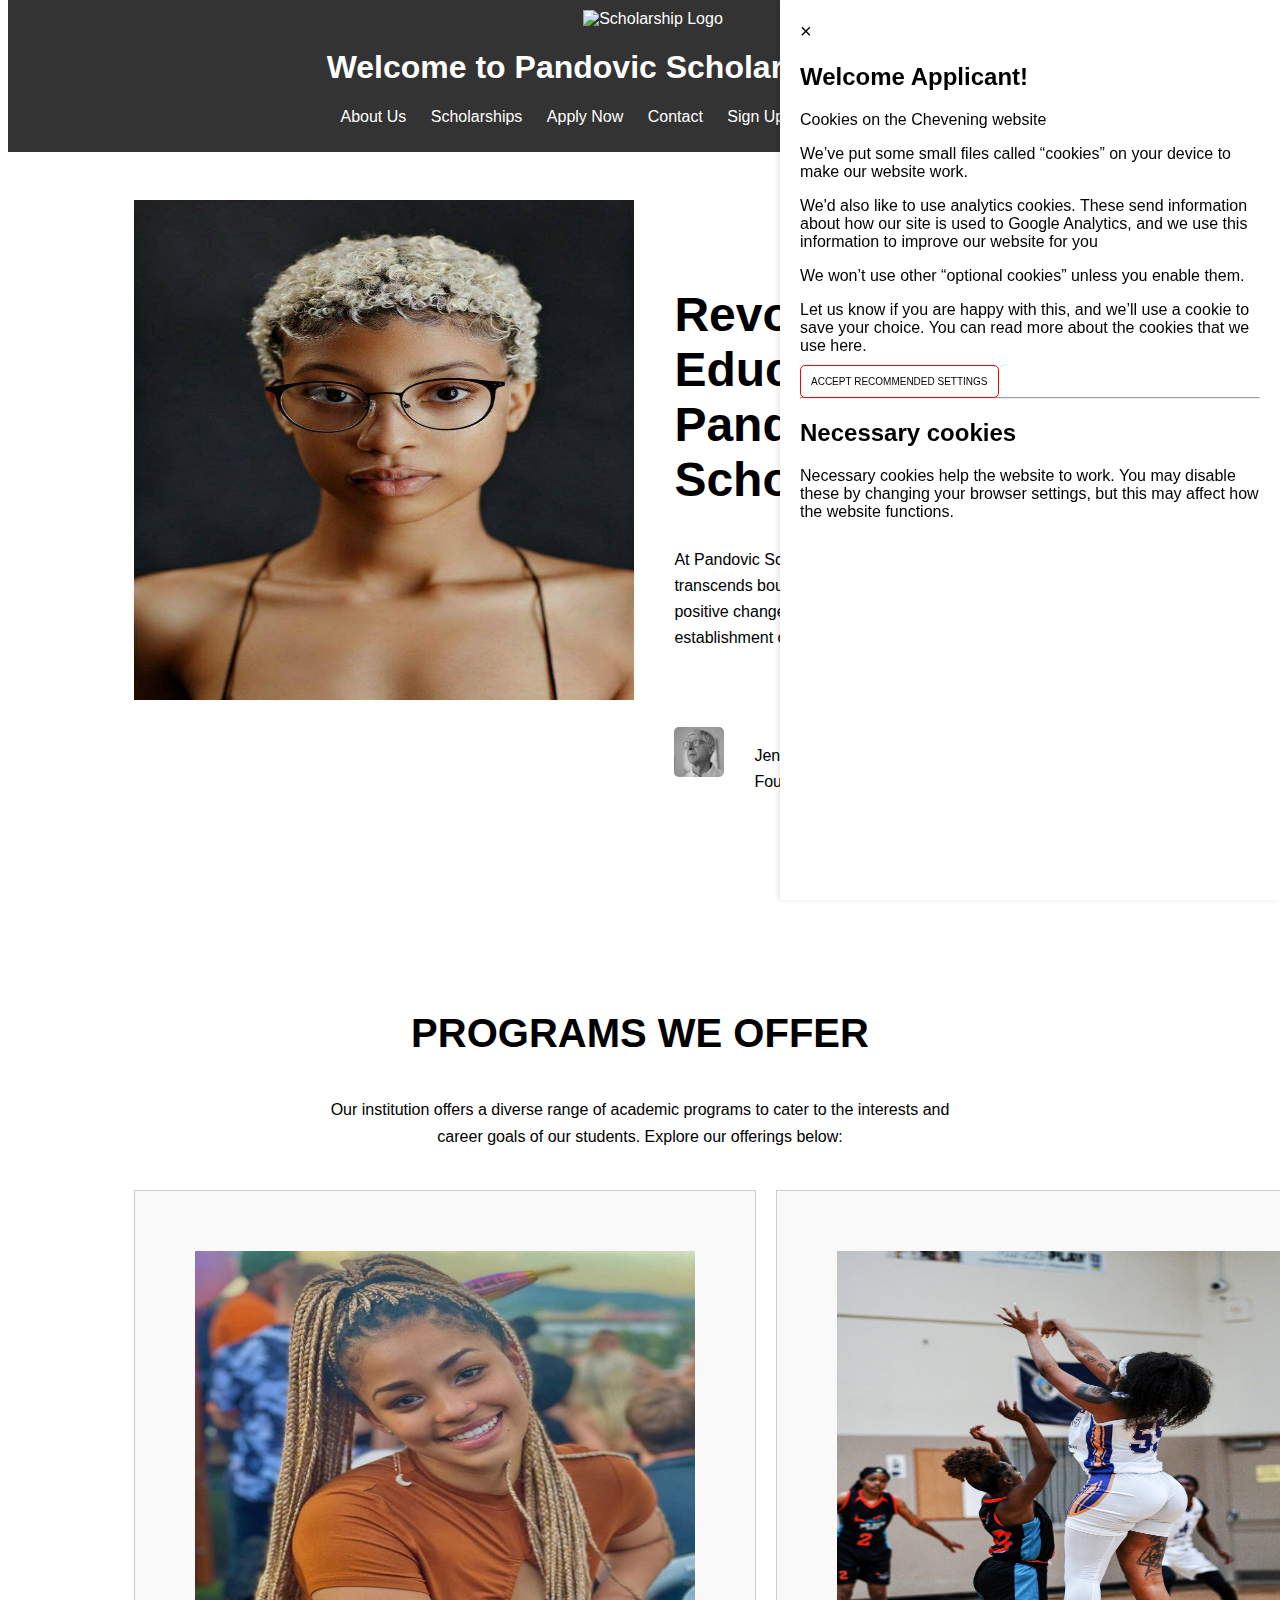
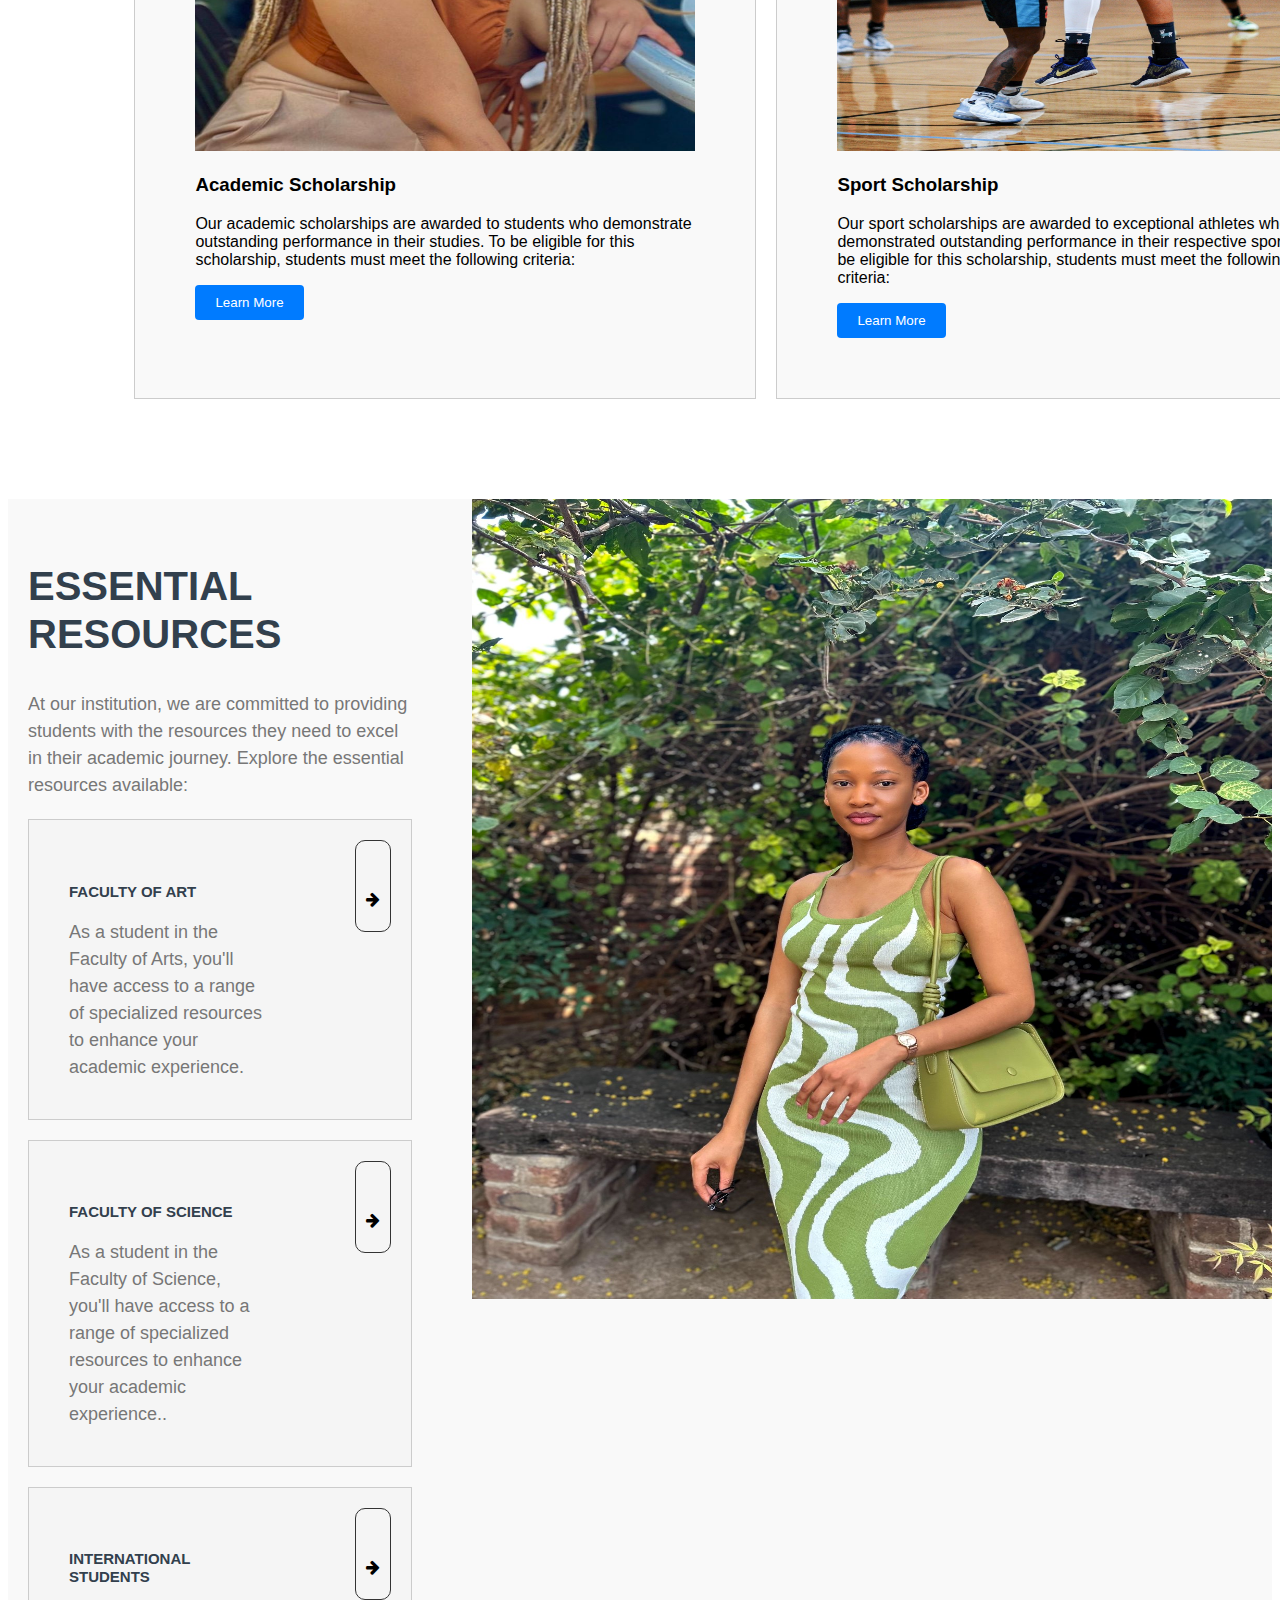
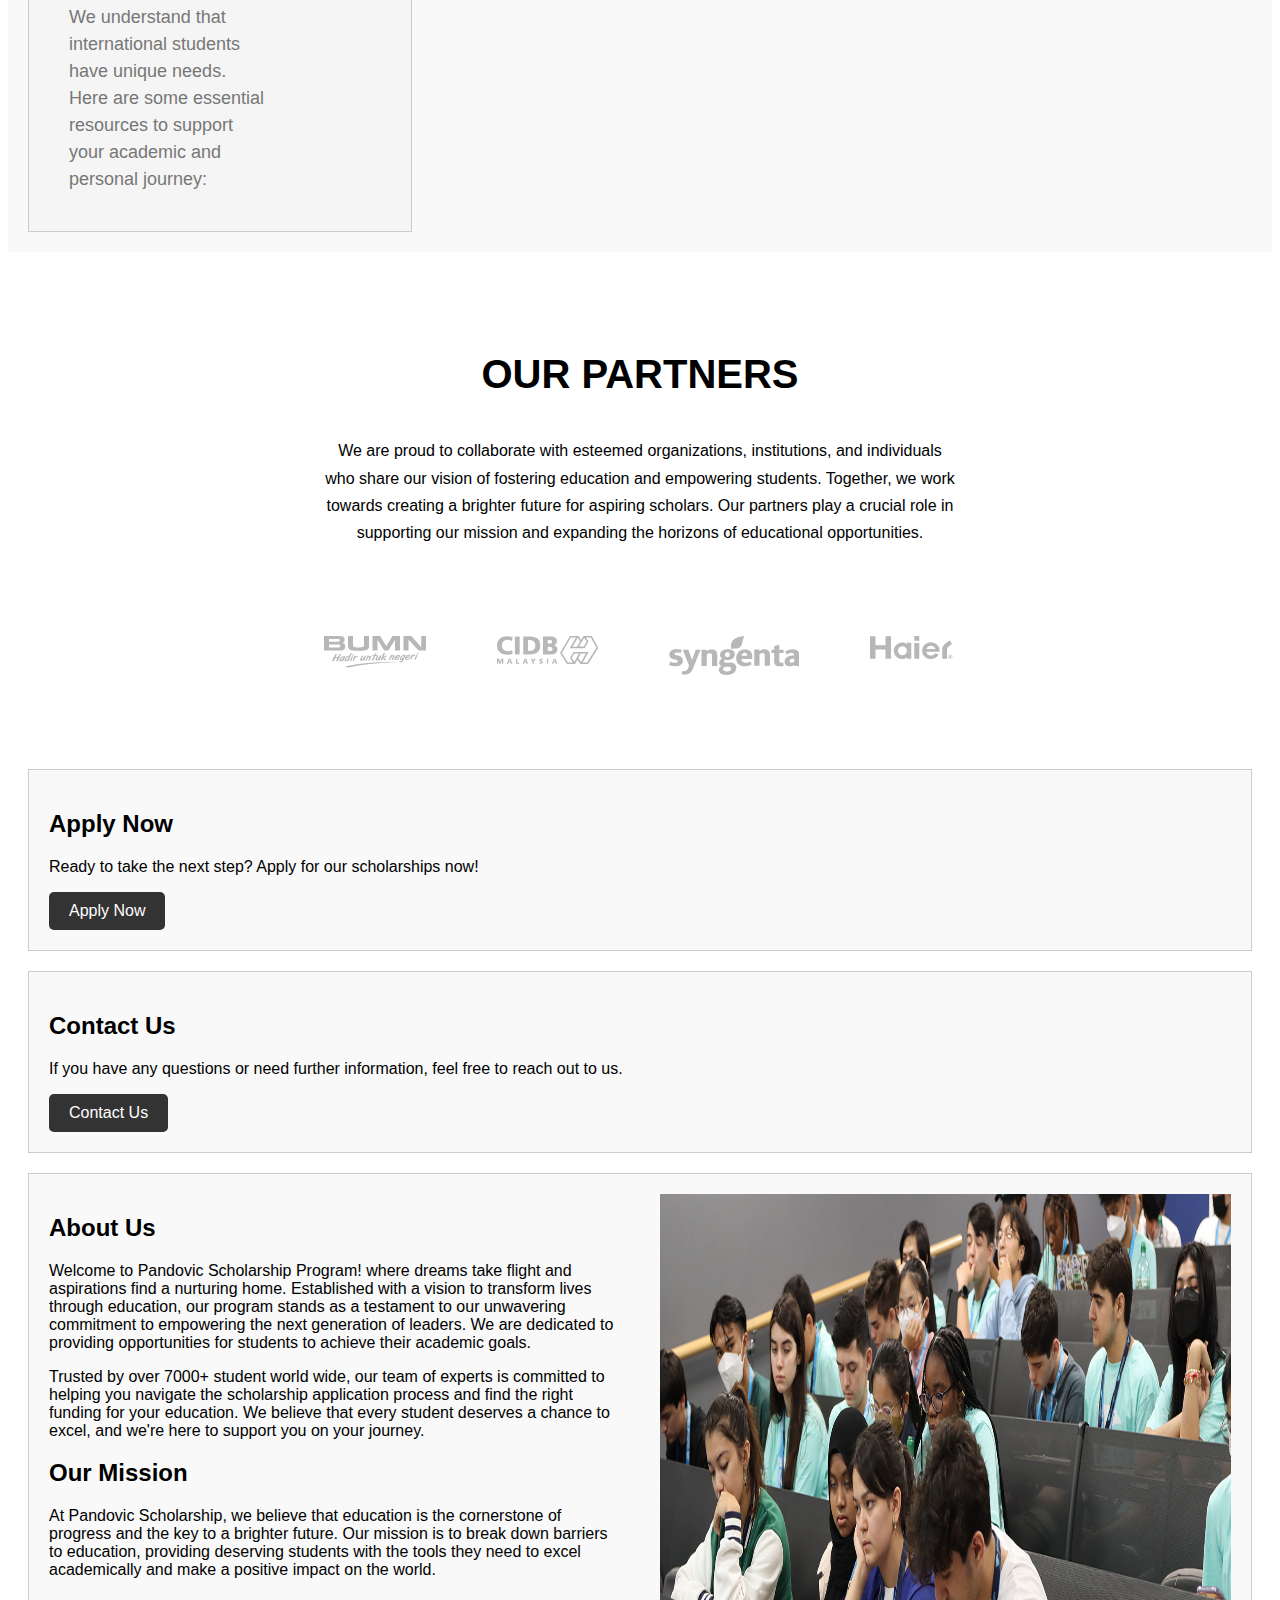
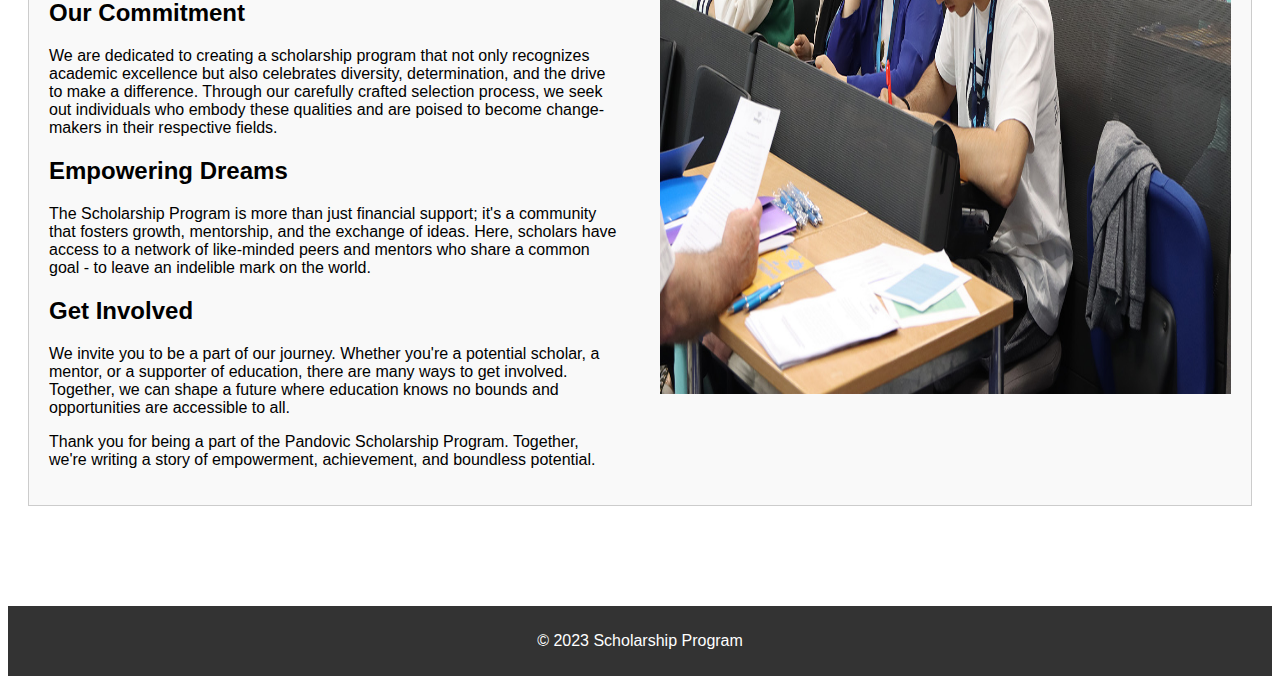
==== index.html @ 98775c74 "first commit" ====
<!DOCTYPE html>
<html lang="en">
<head>
    <meta charset="UTF-8">
    <meta http-equiv="X-UA-Compatible" content="IE=edge">
    <meta name="viewport" content="width=device-width, initial-scale=1.0">
    <title>Scholarship Website</title>
    <link rel="stylesheet" href="main.css">
    <link rel="stylesheet" href="https://cdnjs.cloudflare.com/ajax/libs/font-awesome/4.7.0/css/font-awesome.min.css">
</head>
<body>

    <div class="hamburger_container">
        <label for="menu_check">&#9776;</label>
        <input type="checkbox" id="menu_check">
        <div class="hide_nav_container">
            <nav>
                <ul>
                    <li><a href="#about">About Us</a></li>
                    <li><a href="#scholarships">Scholarships</a></li>
                    <li><a href="schorlarship-form.html">Apply Now</a></li>
                    <li><a href="contact.html">Contact</a></li>  
                    <li><a href="signUp.html">Sign Up</a></li>
                    <li><a href="login.html">Login</a></li> 
                    <li><a href="myApplication.html">My Application</a></li>
                </ul>
            </nav>
        </div>
    </div>

    <!-- Header Section -->
    <header>
        <div class="logo">
            <img src="./images/" alt="Scholarship Logo">
        </div>
        <h1>Welcome to Pandovic Scholarship Program</h1>
        <nav>
            <ul>
                <li><a href="#about">About Us</a></li>
                <li><a href="#scholarships">Scholarships</a></li>
                <li><a href="schorlarship-form.html">Apply Now</a></li>
                <li><a href="contact.html">Contact</a></li>
                <li><a href="signUp.html">Sign Up</a></li>
                <li><a href="login.html">Login</a></li>
                <li><a href="myApplication.html">My Application</a></li>
            </ul>
        </nav>
    </header>
  

    <div class="sch">
        <div class="grid">
            <div><img src="./images/20220812_212312.jpg" alt="Student Image"> </div>
            <div class="sch-txt">
                <h2>Revolutionizing Education Through Pandovic Scholarship.</h2>
                <p>At Pandovic Scholarship, we envisioned a future where education transcends
                     boundaries and becomes a powerful catalyst for positive change in the lives of students. This
                      vision led to the establishment of the Scholarship program.</p>
                <div class="flex wdth-40">
                    <div class=" x-img">
                        <img src="./images/20230608_140755.jpg" alt="Student Image">
                        <div class=" founder-txt">
                            <p>Jensen Knickeson | Founder</p>
                        </div> 
                    </div>
                    <div class="sign-text">
                        <img src="./images/NapoleonSignature2_1050x700.webp" alt="Student Image">
                    </div>
                </div>
            </div>
        </div>
    </div>

    <div class="section" id="scholarships">
        <div >
            <div class="text-center">
            <h3>PROGRAMS WE OFFER</h3>
            <p>Our institution offers a diverse range of academic programs to cater to the interests and career goals of 
                our students. Explore our offerings below:
            </p>
            </div>
            <div class="grid wdth-60">
            <div class="b-line">
                <img src="./images/20220812_212042.jpg" alt="Student Image">
                <h3>Academic Scholarship</h3>
                <p>Our academic scholarships are awarded to students who demonstrate outstanding performance in their studies. 
                    To be eligible for this scholarship, students must meet the following criteria:</p>
                    <button type="button" onclick="showFormtwo()">Learn More</button>
                    <div class="overlay" id="overlay"></div>
                    <div class="popup-form" id="popup-form-two">
                                <div class="flexx">
                                    <h2>Academic Scholarship Requirement</h2>
                                    <button type="button" onclick="closeFormtwo()">Go Back</button>
                                </div>
                                <h3>Eligibility Requirements:</h3>
                                <p>1. Academic Excellence: Pandovic academic scholarships are awarded to students who have demonstrated exceptional academic performance. This may be reflected in high grades, standardized test scores, or other academic achievements.</p>
                                <p>2. Field of Study or Major: Some scholarships are specific to certain fields of study or majors. For example, there may be scholarships for STEM (Science, Technology, Engineering, Mathematics) disciplines, humanities, or other specific areas.</p>
                                <p>3. Enrollment Status: Scholarships are typically available to both local and international students. 
                                    Some may have restrictions based on class level (e.g., undergraduate, graduate).</p>
                                <p>4. Community Involvement or Extracurricular Activities: Our scholarships require or prefer applicants who have been involved in community service, leadership roles, or extracurricular activities.</p>
                                <p>5. Essay or Personal Statement: This is often a written statement where you can explain why you're a deserving candidate for the scholarship. It may cover your academic achievements, goals, and how the scholarship would benefit you.</p>
                               
                                    <h3>Application Deadlines:</h3>
                                <p>1. Application Opening Date: This is the date when the scholarship application period begins. It's important to be aware of this date so you can start the process in a timely manner.
                                </p>
                                <p>2. Application Deadline: This is the final date by which all application materials, including forms, transcripts, recommendations, and any other required documents, must be submitted. Late applications are typically not considered.
                                </p>
                                <h3>Required Documentation:</h3>
                                <p>1. Application Form: This is the formal document you'll need to fill out to apply for the scholarship. It will include 
                                    personal information, academic history, sports achievements, and other relevant details.</p>
                                <p>2. Transcripts: Official academic transcripts are usually required to demonstrate your academic standing. These can be 
                                    obtained from your current or previous educational institutions.
                                </p>
                                <p>3. Letters of Recommendation: These are often provided by coaches, teachers, or other individuals who can speak to your 
                                    abilities, dedication, and character  in your  academics.
                                </p>
                                <p>4. Athletic Resume or Portfolio: This document showcases your sports achievements, including competitions won, records set, 
                                    and any notable performances.</p>
                                <p>5. Proof of Eligibility (e.g., Amateur Status): Depending on the sport, you may need to provide documentation to prove your 
                                    eligibility under governing body regulations.</p>
                                <h3>Additional Criteria:</h3>
                                <p>1. Essay or Personal Statement: This is a written statement where you can explain why you're a deserving candidate for the 
                                    scholarship. It may cover your achievements, goals, and how the scholarship would benefit you.</p>
                                <p>2. Specific Field of Study or Research Proposal (if applicable): Certain scholarships may require you to submit a proposal outlining your research interests or project</p>
                    </div>
            </div>
            <div class="b-line"> 
                <img src="./images/20220821_090016.jpg" alt="Student Image">
                <h3>Sport Scholarship</h3>
                <p>Our sport scholarships are awarded to exceptional athletes who have demonstrated outstanding performance in 
                    their respective sports. To be eligible for this scholarship, students must meet the following criteria:</p>
                        <button type="button" onclick="showFormone()">Learn More</button>
                        <div class="overlay" id="overlay"></div>
                            <div class="popup-form" id="popup-form-one">
                                <div class="flexx">
                                    <h2>Pandovic Sport Scholarship Requirement</h2>
                                    <button type="button" onclick="closeFormone()">Go Back</button>
                                </div>
                                <h3>Eligibility Requirements:</h3>
                                <p>1. Sporting Excellence: Applicants must have demonstrated exceptional performance in their respective sport(s). This could include achievements at regional, national, or even international levels.</p>
                                <p>2. Academic Standing: Our sports scholarships also require a certain level of academic achievement.
                                     This may include a minimum GPA or specific standardized test scores.</p>
                                <p>3. Enrollment Status: Scholarships are typically available to both local and international students. 
                                    Some may have restrictions based on class level (e.g., undergraduate, graduate).</p>
                                <p>4. Commitment and Dedication: We seek athletes who are committed to both their sport and their academics.
                                     We look for 
                                    individuals who display discipline, teamwork, leadership, and sportsmanship.</p>
                                <p>5. Compliance with Eligibility Rules: Athletes must adhere to any applicable eligibility rules set by governing 
                                    bodies for their sport. This may include amateur status, age restrictions, or other regulations.</p>
                               
                                    <h3>Application Deadlines:</h3>
                                <p>1. Application Opening Date: This is the date when the scholarship application period begins. It's important to be aware of this date so you can start the process in a timely manner.
                                </p>
                                <p>2. Application Deadline: This is the final date by which all application materials, including forms, transcripts, recommendations, and any other required documents, must be submitted. Late applications are typically not considered.
                                </p>
                                <h3>Required Documentation:</h3>
                                <p>1. Application Form: This is the formal document you'll need to fill out to apply for the scholarship. It will include 
                                    personal information, academic history, sports achievements, and other relevant details.</p>
                                <p>2. Transcripts: Official academic transcripts are usually required to demonstrate your academic standing. These can be 
                                    obtained from your current or previous educational institutions.
                                </p>
                                <p>3. Letters of Recommendation: These are often provided by coaches, teachers, or other individuals who can speak to your 
                                    abilities, dedication, and character both in your sport and academically.
                                </p>
                                <p>4. Athletic Resume or Portfolio: This document showcases your sports achievements, including competitions won, records set, 
                                    and any notable performances.</p>
                                <p>5. Proof of Eligibility (e.g., Amateur Status): Depending on the sport, you may need to provide documentation to prove your 
                                    eligibility under governing body regulations.</p>
                                <h3>Additional Criteria:</h3>
                                <p>1. Essay or Personal Statement: This is a written statement where you can explain why you're a deserving candidate for the 
                                    scholarship. It may cover your achievements, goals, and how the scholarship would benefit you.</p>
                                <p>Specific Sport-Related Requirements: Depending on the sport, there may be additional criteria related to your performance, such as specific statistics, rankings, or video footage.</p>
                            </div>
                        </div>
            </div>
        </div>
    </div>

    <div class="bk-whites">
        <div class="grid">
            <div>
                <h2>ESSENTIAL RESOURCES</h2>
                <p>At our institution, we are committed to providing students with
                     the resources they need to excel in their academic journey. Explore the essential resources available:
                </p>
                <div class="b-line2 flex" >
                    <div class="">
                        <h2>Faculty of Art</h2>
                        <p>As a student in the Faculty of Arts, you'll have access to a range of specialized resources to enhance
                             your academic experience. </p>
                    </div>

                    <div class="brd-line"><i class="fa fa-arrow-right" aria-hidden="true"></i></div>
                </div>
                <div class="b-line2 flex" >
                    <div class="">
                        <h2>Faculty of Science</h2>
                        <p>As a student in the Faculty of Science, you'll have access to a range of specialized
                             resources to enhance your academic experience..</p>
                    </div>

                    <div class="brd-line"><i class="fa fa-arrow-right" aria-hidden="true"></i></div>
                </div>
                <div class="b-line2 flex" >
                    <div class="">
                        <h2>International students</h2>
                        <p>We understand that international students have unique needs. Here are some 
                            essential resources to support your academic and personal journey:</p>
                    </div>

                    <div class="brd-line"><i class="fa fa-arrow-right" aria-hidden="true"></i></div>
                </div>
            </div>

            <div><img src="./images/20230919_134937.jpg" alt="Student Image"></div>

        </div>
    </div>

    <div class="section">
        <div class="text-center">
            <h3>OUR PARTNERS</h3>
            <p>We are proud to collaborate with esteemed organizations, institutions, and individuals who share our vision
                 of fostering education and empowering students. Together, we work towards creating a brighter future for
                  aspiring scholars. Our partners play a crucial role in supporting our mission and expanding the horizons 
                  of educational opportunities.
            </p>
        </div>

        <div class=" partner-img">
            <div><img src="./images/brand2.png.webp" alt="Student Image"></div>
            <div><img src="./images/brand1.png.webp" alt="Student Image"></div>
            <div><img src="./images/brand3.png.webp" alt="Student Image"></div>
            <div><img src="./images/brand4.png.webp" alt="Student Image"></div>
        </div>

        
    </div>
    
    <section id="apply">
        <h2>Apply Now</h2>
        <p>Ready to take the next step? Apply for our scholarships now!</p>
        <a href="schorlarship-form.html" class="btn">Apply Now</a>
    </section>

    <section id="contact">
        <h2>Contact Us</h2>
        <p>If you have any questions or need further information, feel free to reach out to us.</p>
        <a href="contact.html" class="btn">Contact Us</a>
    </section>

    <section id="about" class="grid about">
    <div>
        <h2>About Us</h2>
        <p>Welcome to Pandovic Scholarship Program! where dreams take flight and aspirations find a nurturing home.
            Established with a vision to transform lives through education, our program stands as a testament 
            to our unwavering commitment to empowering the next generation of leaders. We are dedicated to providing
             opportunities for students to achieve their academic goals. </p>
        <p>Trusted by over 7000+ student world wide, our team of experts is committed to helping you navigate the 
            scholarship application process and find the right funding for your education. We believe that every student 
            deserves a chance to excel, and we're here to support you on your journey.
        </p>
        <h2>Our Mission</h2>
        <p>At Pandovic Scholarship, we believe that education is the cornerstone of progress and the key to a brighter future.
            Our mission is to break down barriers to education, providing deserving students with the tools they need to 
            excel academically and make a positive impact on the world.
        </p>
        <h2>Our Commitment</h2>
        <p>We are dedicated to creating a scholarship program that not only recognizes academic excellence but also celebrates 
             diversity, determination, and the drive to make a difference. Through our carefully crafted selection process, 
             we seek out individuals who embody these qualities and are poised to become change-makers in their respective
                fields.
        </p>
        <h2>Empowering Dreams</h2>
        <p>The Scholarship Program is more than just financial support; it's a community that fosters growth, 
            mentorship, and the exchange of ideas. Here, scholars have access to a network of like-minded peers and mentors
             who share a common goal - to leave an indelible mark on the world.
        </p>
        <h2>Get Involved</h2>
        <p>We invite you to be a part of our journey. Whether you're a potential scholar, a mentor, or a supporter of education,
             there are many ways to get involved. Together, we can shape a future where education knows no bounds and 
             opportunities are accessible to all.
        </p>
        <p>Thank you for being a part of the Pandovic Scholarship Program. Together, we're writing a story of
             empowerment, achievement, and boundless potential.</p>
    </div>
    <img src="./images/service-img-first.jpg" alt="Student Image">
    </section>

    <footer>
        <p>&copy; 2023 Scholarship Program</p>
    </footer>

    <div id="popup" class="popup">
        <div class="popup-content">
            <span class="close-button" onclick="closePopup()">&times;</span>
            <h2>Welcome Applicant!</h2>
            <p>Cookies on the Chevening website</p>
            <p>We’ve put some small files called “cookies” on your device to make our website work.</p>
            <p>We'd also like to use analytics cookies. These send information about how our site is used 
                to Google Analytics, and we use this information to improve our website for you
            </p>
            <p>We won’t use other “optional cookies” unless you enable them.</p>
            <p>Let us know if you are happy with this, and we’ll use a cookie to save your choice. 
                You can read more about the cookies that we use here.
            </p>
            <a href="">ACCEPT RECOMMENDED SETTINGS</a><hr>
                <h2>Necessary cookies</h2>
                <p>Necessary cookies help the website to work. You may disable these by changing your browser 
                    settings, but this may affect how the website functions.</p>
        </div>
       
    </div>
    

    <script src="main.js"></script>
    <script src="popup.js"></script>

    <script>

    document.addEventListener('DOMContentLoaded', function() {
    let loginLink = document.querySelector('header nav ul li:last-child a');

    let isOnline = sessionStorage.getItem("isOnline");

    if (isOnline) {
        loginLink.textContent = 'Logout';
        loginLink.addEventListener('click', function(event) {
            event.preventDefault(); 

            sessionStorage.removeItem("isOnline");
            loginLink.textContent = 'Login';
            window.location.href = 'login.html';
        });
    }
});


       </script>
</body>
</html>
---- main.css ----
body {
    font-family: 'Krona One', sans-serif;
}

header {
    background-color: #333;
    color: #fff;
    padding: 10px;
    text-align: center;
    position: fixed;
    width: 100%;
    top: 0;
}

header .logo {
    display: inline-block;
    margin-right: 10px;
}

header img {
    height: 50px;
}

nav ul {
    list-style: none;
    padding: 0;
}

nav ul li {
    display: inline;
    margin: 0 10px;
}

nav ul li a {
    color: #fff;
    text-decoration: none;
}

section {
    margin: 20px;
    padding: 20px;
    border: 1px solid #ccc;
    background-color: #f9f9f9;
}

section img {
    max-width: 100%;
    height: auto;
}

.scholarship-card {
    text-align: center;
}

.scholarship-card img {
    max-width: 80%;
    height: auto;
    margin: 10px auto;
}

.btn {
    display: inline-block;
    padding: 10px 20px;
    background-color: #333;
    color: #fff;
    text-decoration: none;
    border-radius: 5px;
}

.btn:hover {
    background-color: #555;
}

footer {
    background-color: #333;
    color: #fff;
    text-align: center;
    padding: 10px;
}

.grid{
    display: grid;
    grid-template-columns: 1fr 1fr;
    gap:40px;
}

.grid img{
    width: 500px;
    height: 500px;
}

.sch{
    width: 80%;
    margin: 200px auto 50px;
}

.sch-txt{
    margin: 10% 0px;
}

.sch-txt h2{
    font-size: 48px;
    font-weight: 600;
    color: var(--black);
}

.sch-txt p{
    font-size: 16px;
    line-height: 26px;
}

.x-img{
    display: flex;
    gap: 30px;
    margin: 60px 0px;
}

.x-img img{
    width: 50px;
    height: 50px;
    border-radius: 5px;
}

.founder-txt{
    font-size: 18px;
    margin-bottom: 43px;
    color: var(--black);
}

.flex{
    display: flex;
    gap: 70px;
}

.flexx{
    display: flex;
    justify-content: space-between;
  }

.sign-text img{
    width: 100%;
    height: 100px;
    padding: 40px 0px 0px;
}

.sign-text p{
    font-size: 30px;
}

.text-center{
    text-align: center;
}

.text-center h3{
    font-size: 40px;
}

.text-center p{
    width: 50%;
    margin: auto;
    line-height: 1.7;
}

.b-line{
    border: 1px solid #ccc;
    background-color: #f9f9f9;
    padding: 60px;
}

 
.b-line button {
    padding: 10px 20px;
    background-color: #007bff;
    color: #fff;
    border: none;
    border-radius: 4px;
    cursor: pointer;
}

.wdth-60{
    width: 80%;
    margin: 40px auto;
    display: grid;
    grid-template-columns: 1fr 1fr;
    gap: 20px;
}

.bk-whites{
    background-color: #f9f9f9;
    margin: 100px 0px;
}

.bk-whites img{
    width: 800px;
   height: 800px;
}

.bk-whites p{
    padding:0px 20px;
    color: #777777;
    font-size: 18px;
    font-weight: 400;
    line-height: 1.5;
}

.bk-whites h2{
    padding:30px 20px 0px;
    color: #32404D;
    font-size: 40px;
    display: block;
    font-weight: 900;
    line-height: 1.2;
    text-transform: uppercase;
}

.b-line2{
    border: 1px solid #ccc;
    background-color: whitesmoke;
    padding: 20px;
    margin: 20px;
}

.brd-line{
    cursor: pointer;
    padding: 40px 0px;
    border-radius: 10px;
    border: 1px solid #333;
    height: 10px;
    width: 50px;
}

.b-line2:hover .brd-line{
   background-color: #32404D;
   color: white;
}

.fa-arrow-right{
    padding: 10px;
}

.b-line2 h2{
    font-size: 15px;
}

.b-line2:hover h2{
    font-size: 15px;
    color: green;
}

.partner-img{
    display: flex;
    gap: 70px;
    width: 50%;
    margin: 90px auto;
    cursor: pointer;
}

.about{
    margin-bottom: 100px;
}

.about img{
    width: 800px;
   height: 800px;
}

.popup-form {
    display: none;
    position: fixed;
    top: 50%;
    left: 50%;
    transform: translate(-50%, -50%);
    background: #f9f9f9;
    padding: 20px;
    border: 1px solid #ccc;
    box-shadow: 0 4px 8px rgba(0, 0, 0, 0.1);
    z-index: 9999;
    max-width: 80%;
    max-height: 80%;
    overflow: auto;
  }
  
  .popup-form h2 {
  font-size: 1.5em;
  margin-bottom: 20px;
  }
  
  .popup-form label {
  font-weight: bold;
  display: block;
  margin-bottom: 5px;
  }
  
  .popup-form input,
  .popup-form textarea {
  width: 100%;
  padding: 8px;
  margin-bottom: 10px;
  border: 1px solid #ccc;
  border-radius: 4px;
  }
  
  .popup-form button {
  padding: 10px 20px;
  background-color: #007bff;
  color: #fff;
  border: none;
  border-radius: 4px;
  cursor: pointer;
  }
  
  .popup-form button:hover {
  background-color: #0056b3;
  }

.overlay {
    display: none;
    position: fixed;
    top: 0;
    left: 0;
    width: 100%;
    height: 100%;
    background: rgba(0, 0, 0, 0.5);
    z-index: 9998;
  }

  .hamburger_container input{
    display: none;
}

.hamburger_container label{
    font-size: 30px;
    cursor: pointer;
    color: black;
    position: fixed;
    left: 20px;
    top:20px ;
    display: none;
}

.hide_nav_container{
    display: none;
    height: 70vh;
    position: fixed;
    top: 0;
    width: 100%;
    z-index: 10;
    background-color: white;
}

.hide_nav_container nav{
    margin-top: 10%;
}

.hide_nav_container nav ul{
    height: 100%;
    display: flex;
    flex-direction: column;
    justify-content: center;
    align-items: left;
    color: #8a8a8a;
}


.hide_nav_container ul li{
    list-style: none;
    font-size: 15px;
    margin: 10px 0;
    cursor: pointer; 
}

.hide_nav_container ul li a{
    text-decoration: none;
    color: #8a8a8a;
}

.hide_nav_container a:hover {
    background-color: #ddd;
  }

  .hide_nav_container .nav  .nav-link :hover {
    color: blue; 
  }

  .popup {
    position: fixed;
    top: 0;
    right: -300px; 
    width: 500px;
    height: 100%;
    background-color: #ffffff;
    box-shadow: -2px 0 5px rgba(0, 0, 0, 0.1);
    transition: right 0.3s ease;
    z-index: 1;
    overflow-y: auto;
  }
  
  .popup-content {
    padding: 20px;
  }
  
  .close-button {
    font-size: 20px;
    cursor: pointer;
  }

  .popup-content a{
    text-decoration: none;
    border: 1px solid red;
    border-radius: 5px;
    font-size: 10px;
    padding: 10px;
    color: black;
  }

@media (max-width: 738px) {
    .grid{
        grid-template-columns: 1fr;
    }

    .sch{
        width: 100%;
        margin: 0px;
    }

    .grid img{
        width: 100%;
        height: 500px;
    }

    .x-img img{
        width: 50px;
        height: 50px;
        border-radius: 5px;
    }

    .sch-txt h2{
        font-size: 38px;
        font-weight: 600;
        color: var(--black);
        text-align: center;
    }
    
    .sch-txt p{
        text-align: center;
        font-size: 16px;
        line-height: 26px;
    }

    .wdth-60{
        width: 100%;
    }

    .text-center h3{
        font-size: 20px;
    }

    .text-center p{
        width: 100%;
    }

    .bk-whites h2{
        font-size: 20px;
    }

    .bk-whites p{
        font-size: 15px;
    }

    .b-line2 h2{
        font-size: 12px;
    }

    .partner-img{
        display: grid;
        grid-template-columns: 1fr 1fr;
        gap: 40px;
        width: 70%;
    }

    .wdth-40{
        width: 60%;
        margin: auto;
    }

    .sign-text img{
        display: none;
    }

    header{
        display: none;
    }

    .hamburger_container label{
        display: block;
        z-index: 20;
    }


    input:checked ~ .hide_nav_container {
        display: block;
        color: black;
    }

    .popup-form button {
        padding: 5px 5px;
        background-color: #007bff;
        color: #fff;
        border: none;
        border-radius: 4px;
        cursor: pointer;
     }

    .popup-form h2 {
        font-size: 10px;
        margin-bottom: 20px;
    }
  } 

  @media (min-width: 2000px) {

    .container {
        max-width: 1600px; 
    }

    h1 {
        font-size: 3em; 
    }

}
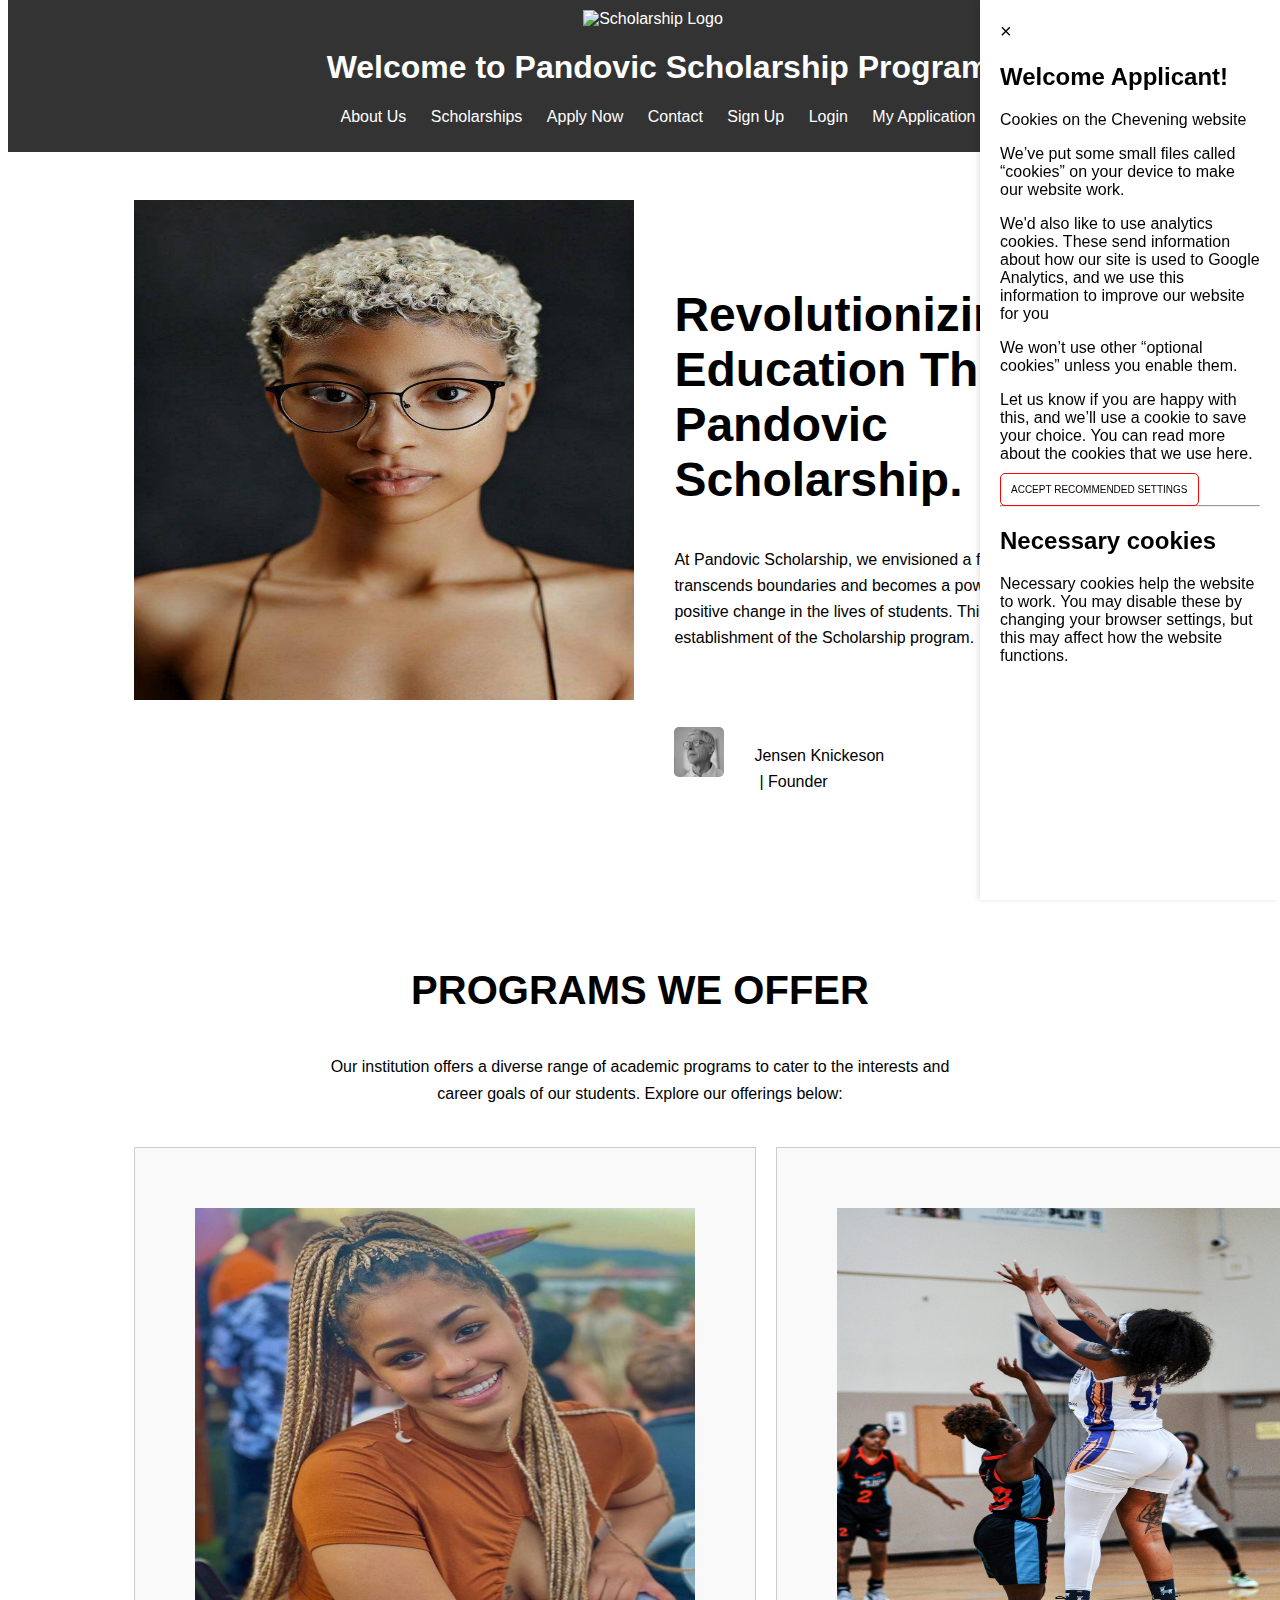
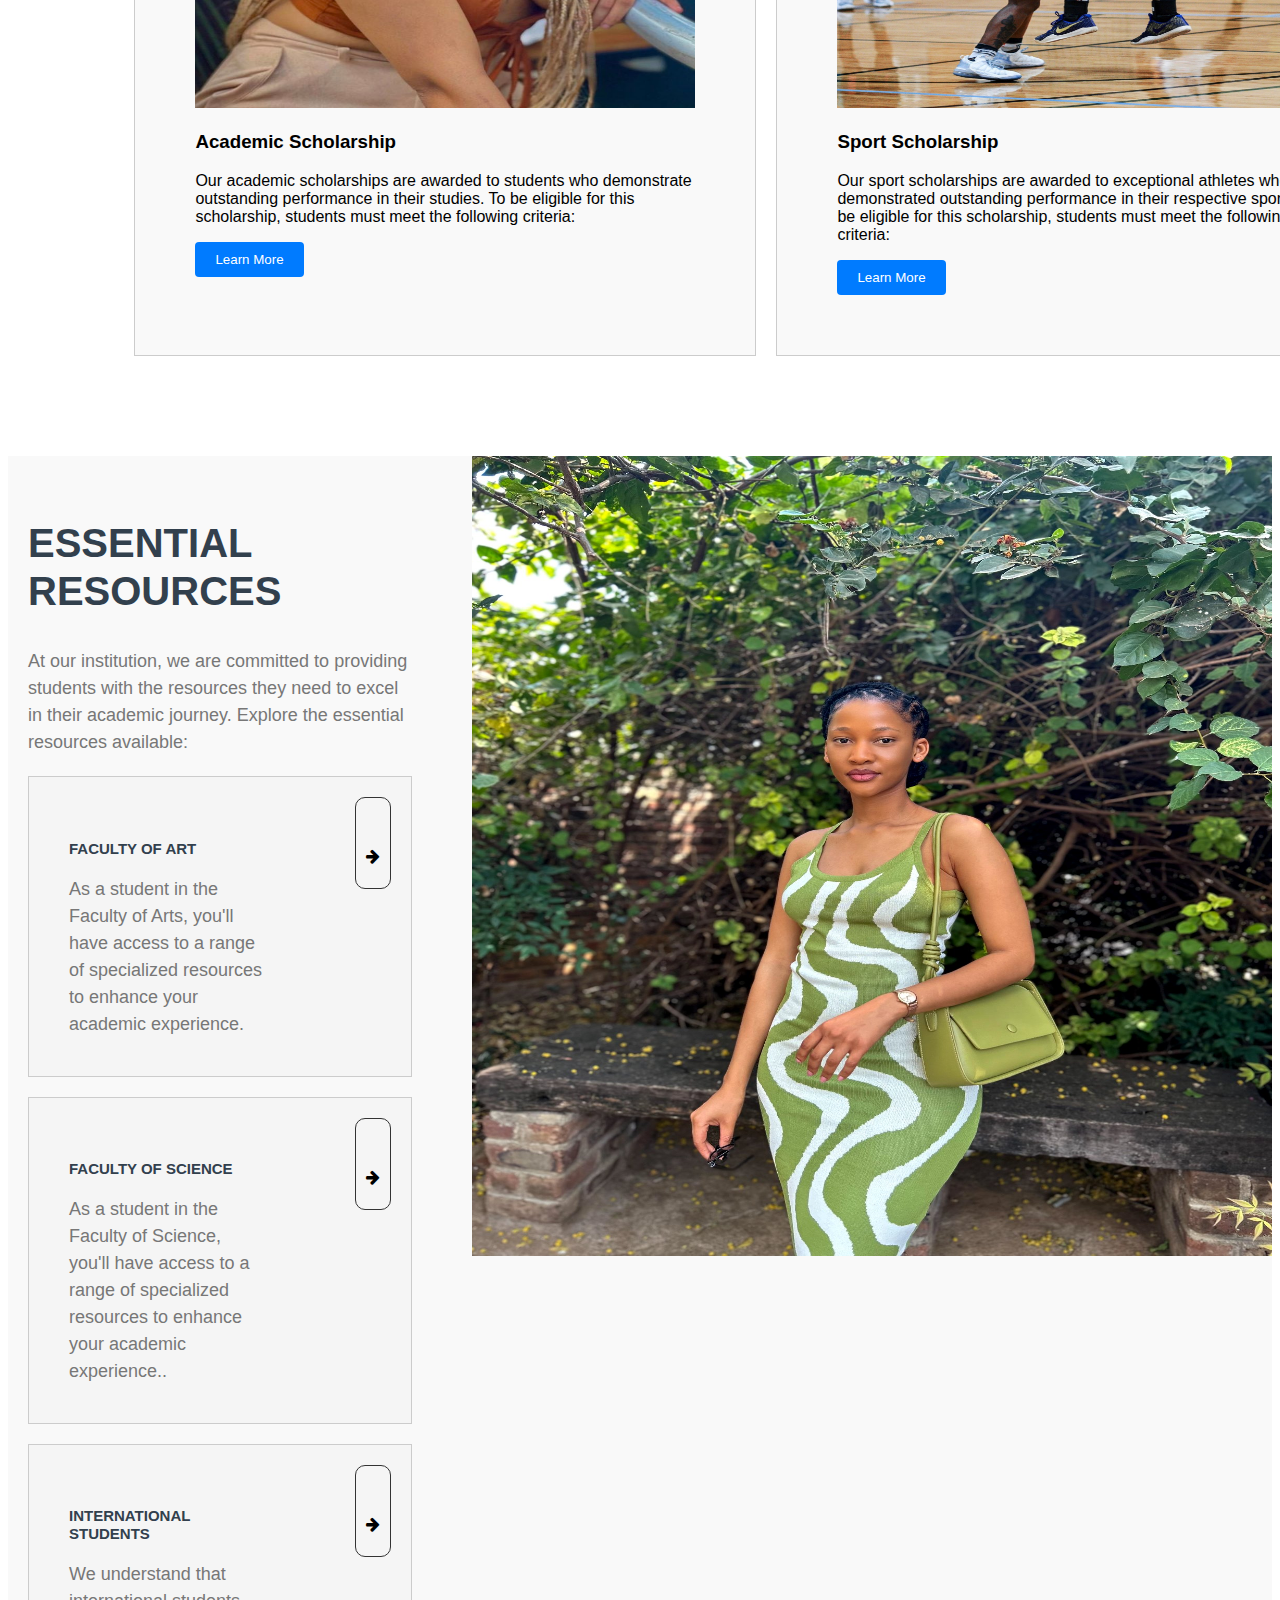
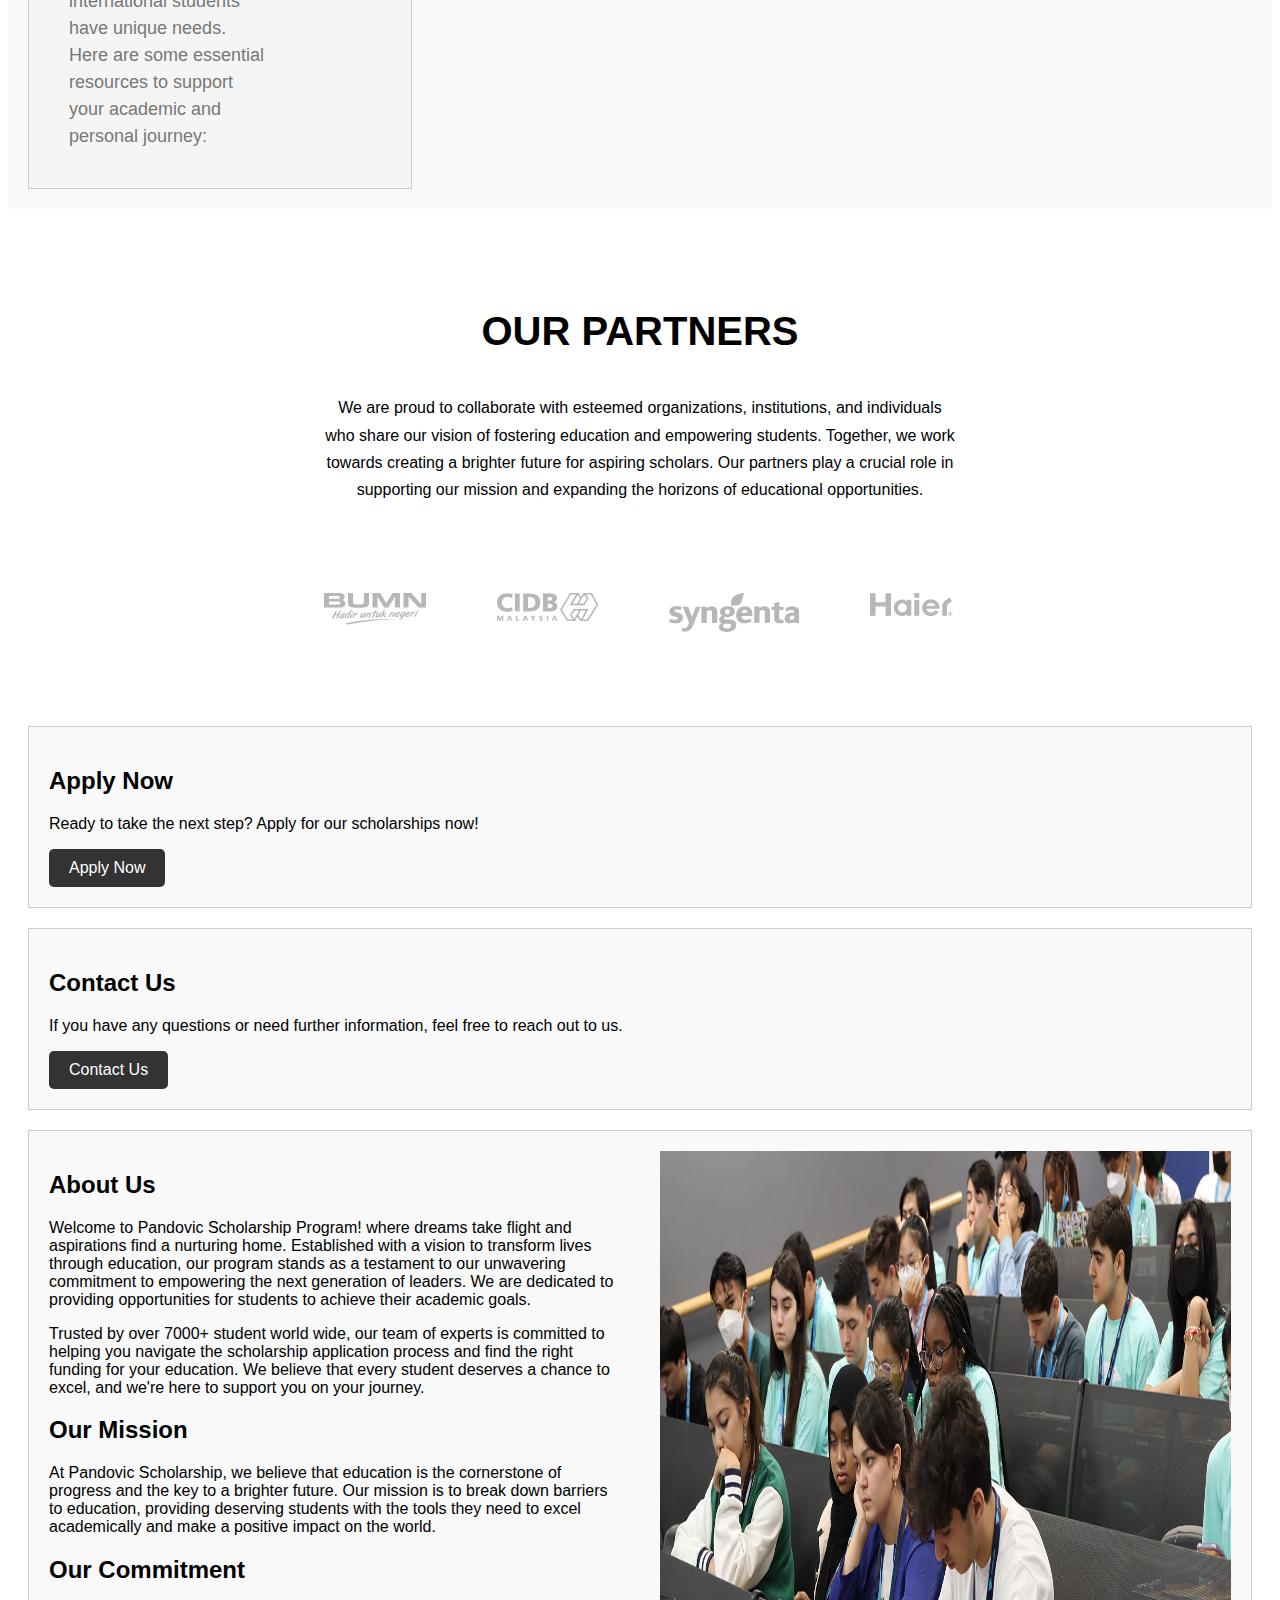
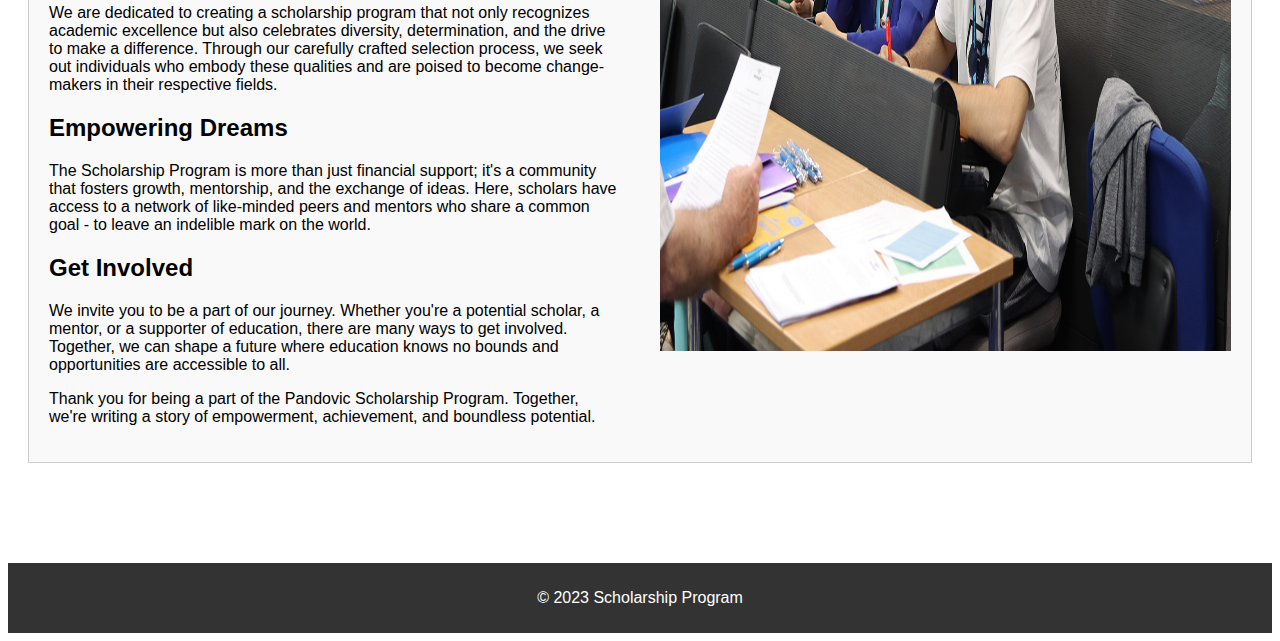
==== commit da3ae7ec: "forth commit" ====
--- a/index.html
+++ b/index.html
@@ -60,7 +60,7 @@
                     <div class=" x-img">
                         <img src="./images/20230608_140755.jpg" alt="Student Image">
                         <div class=" founder-txt">
-                            <p>Jensen Knickeson | Founder</p>
+                            <p>Jensen Knickeson </p>
                         </div> 
                     </div>
                     <div class="sign-text">
--- a/main.css
+++ b/main.css
@@ -119,12 +119,6 @@
     width: 50px;
     height: 50px;
     border-radius: 5px;
-}
-
-.founder-txt{
-    font-size: 18px;
-    margin-bottom: 43px;
-    color: var(--black);
 }
 
 .flex{
@@ -382,11 +376,29 @@
     color: blue; 
   }
 
+  .founder-txt p::after {
+    content: " | Founder";
+    display: inline-block;
+    margin-left: 5px; 
+    
+}
+
+.founder-txt{
+    font-size: 18px;
+    color: var(--black);
+    display: flex;
+}
+
+.founder-txt p {
+    display: inline; 
+}
+
+
   .popup {
     position: fixed;
     top: 0;
     right: -300px; 
-    width: 500px;
+    width: 300px;
     height: 100%;
     background-color: #ffffff;
     box-shadow: -2px 0 5px rgba(0, 0, 0, 0.1);
@@ -515,6 +527,13 @@
         font-size: 10px;
         margin-bottom: 20px;
     }
+
+    .founder-txt p::after {
+        content: " Founder ";
+        display: inline-block;
+        margin-left: 5px; 
+    }
+
   } 
 
   @media (min-width: 2000px) {
@@ -527,4 +546,6 @@
         font-size: 3em; 
     }
 
-}
+  
+    
+}
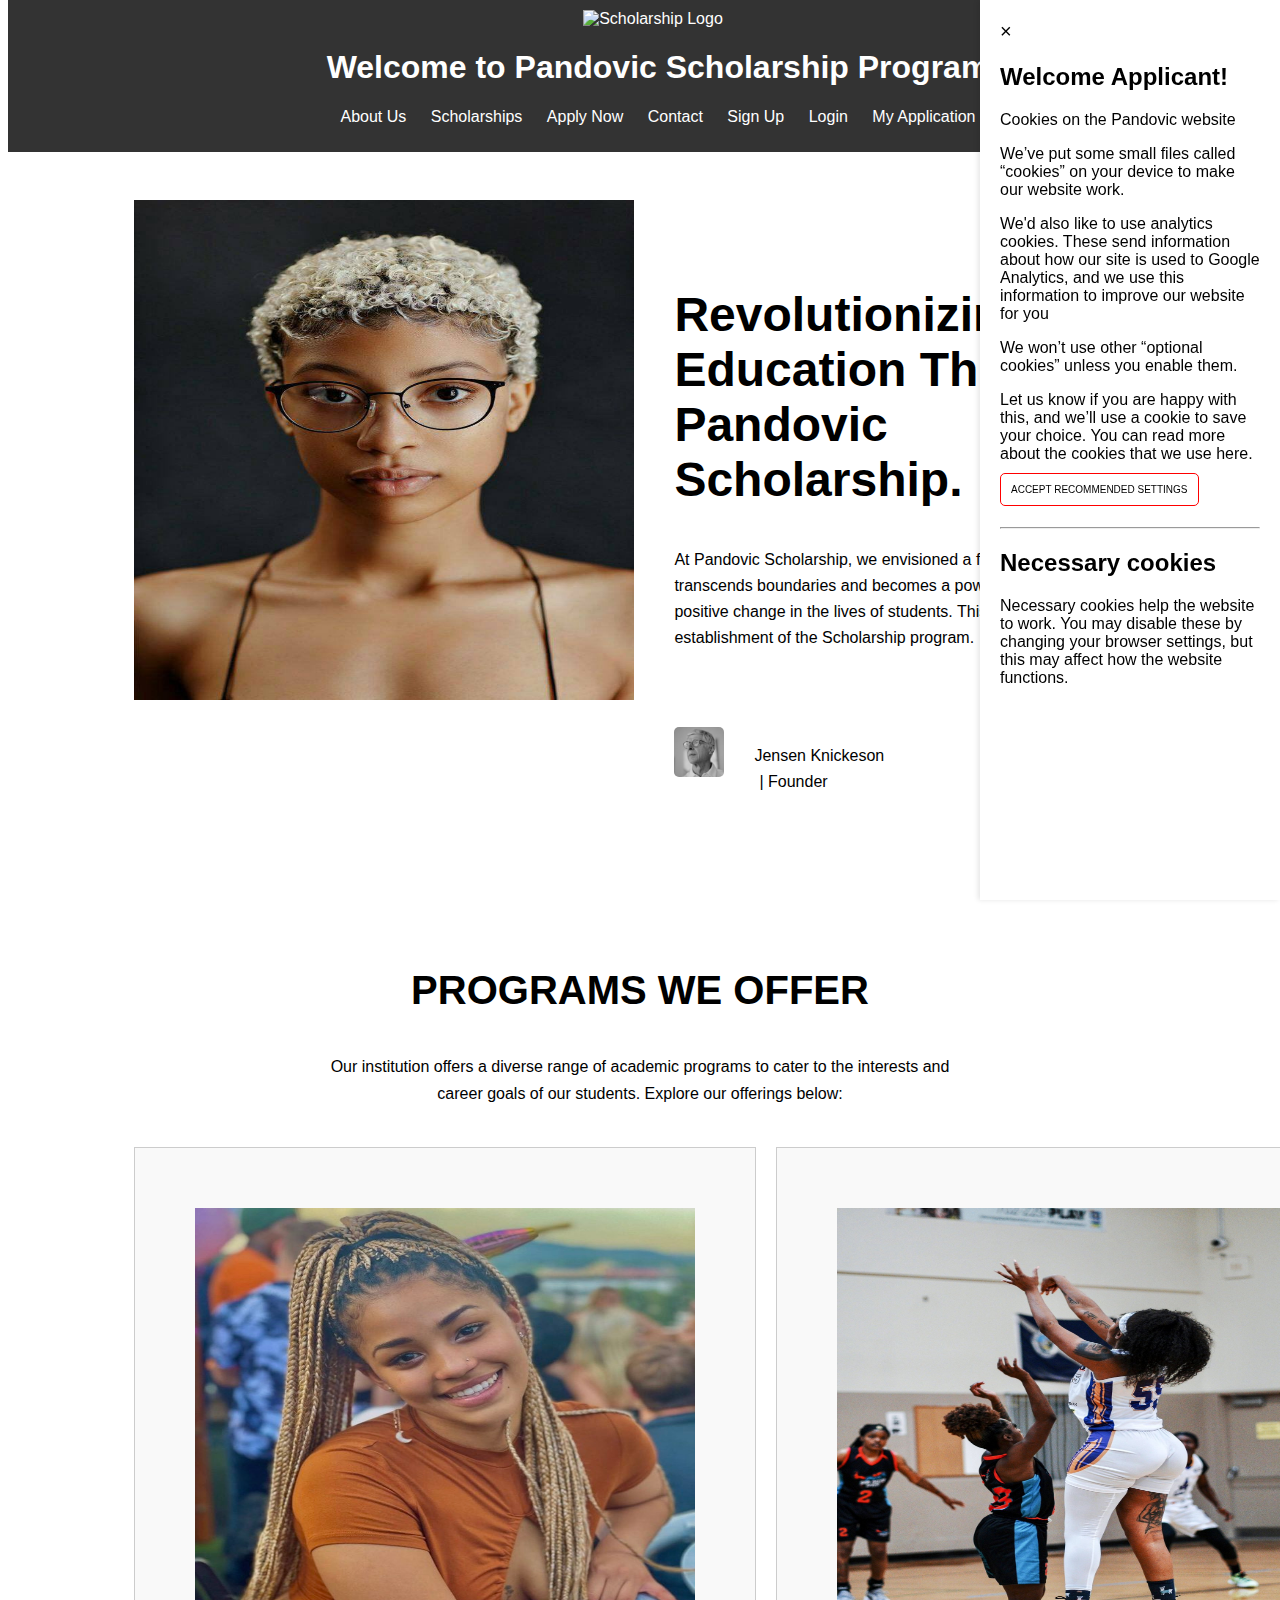
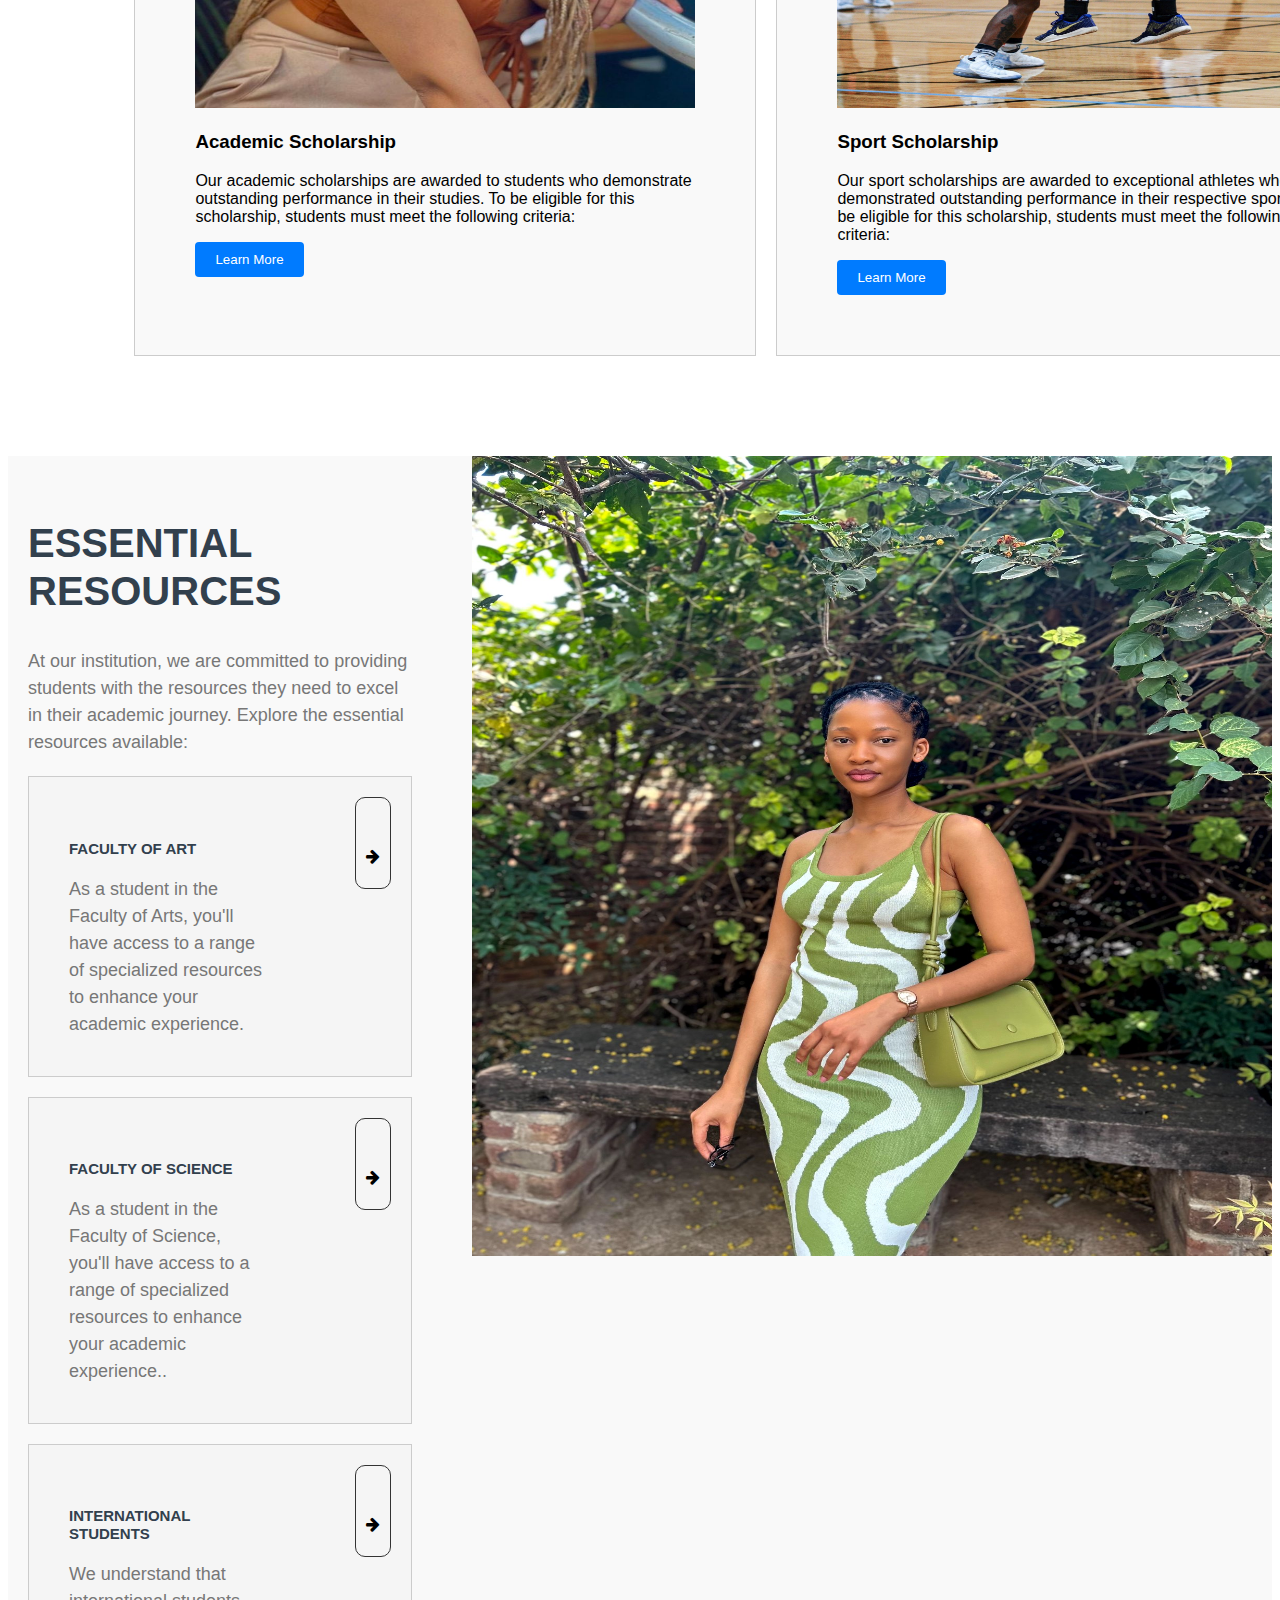
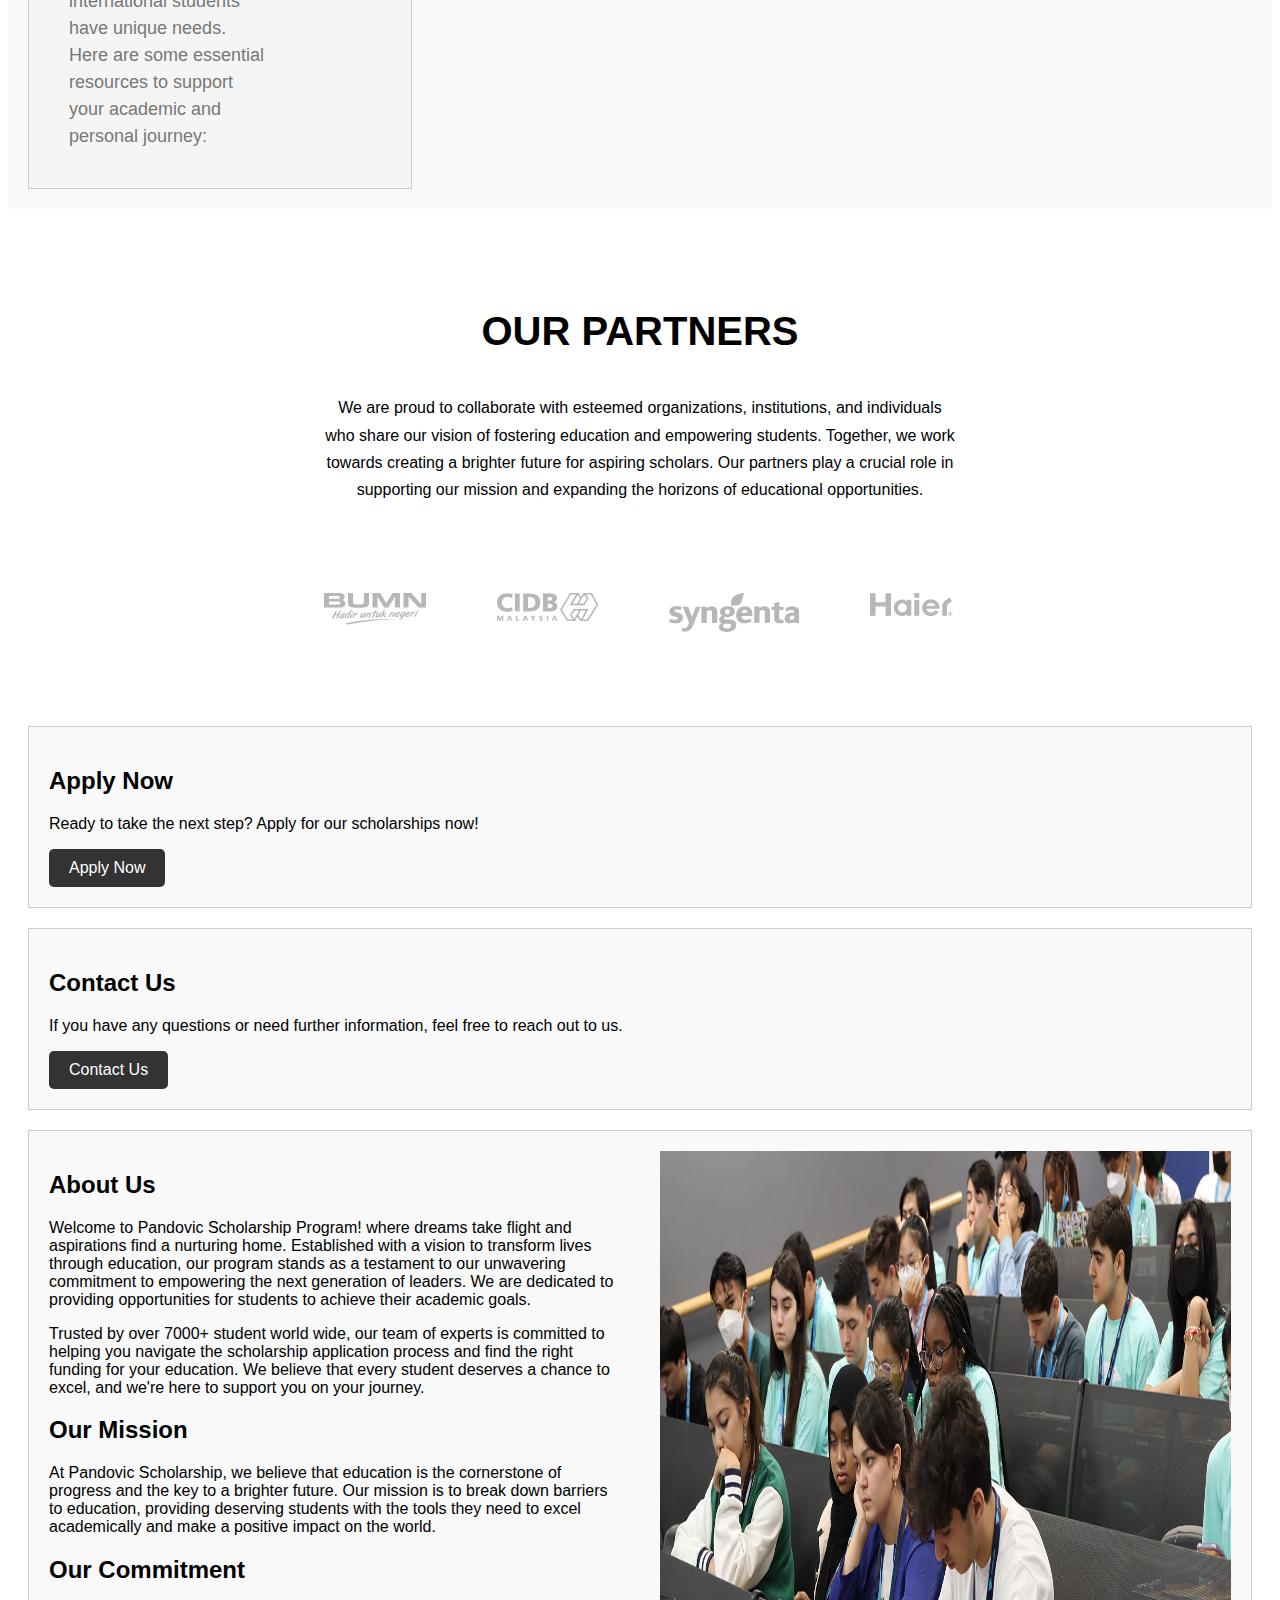
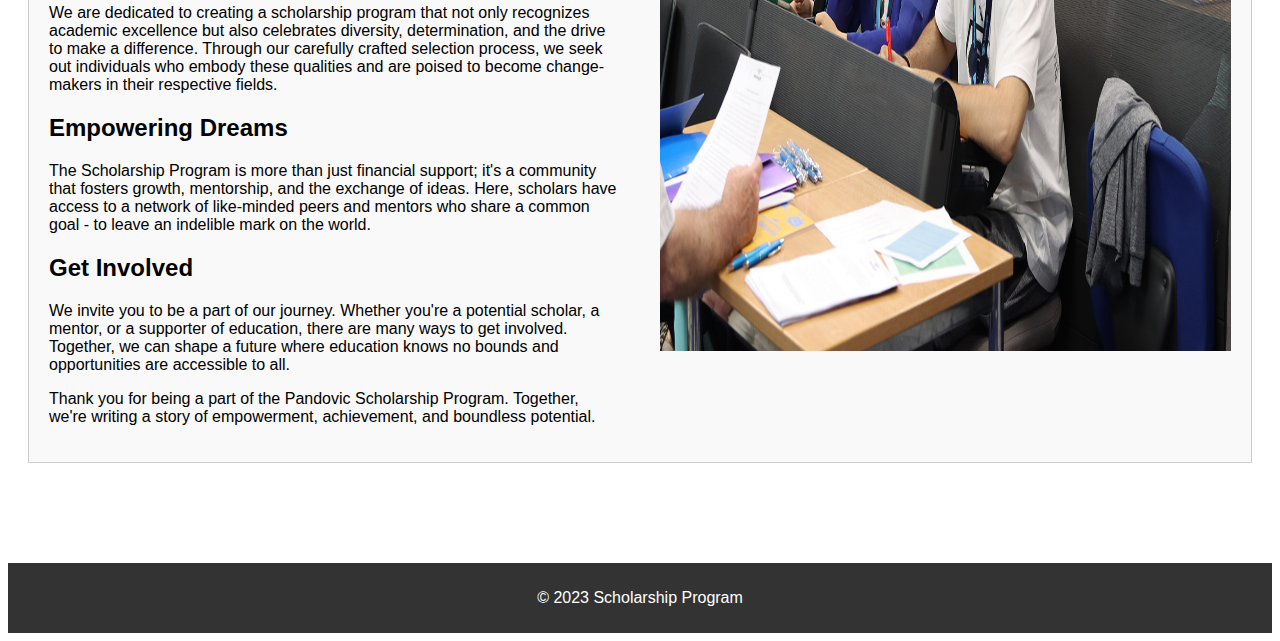
==== commit f83edda4: "updated css" ====
--- a/index.html
+++ b/index.html
@@ -31,7 +31,7 @@
     <!-- Header Section -->
     <header>
         <div class="logo">
-            <img src="./images/" alt="Scholarship Logo">
+            <img src="./images/pandovic logo.png" alt="Scholarship Logo">
         </div>
         <h1>Welcome to Pandovic Scholarship Program</h1>
         <nav>
@@ -295,7 +295,7 @@
         <div class="popup-content">
             <span class="close-button" onclick="closePopup()">&times;</span>
             <h2>Welcome Applicant!</h2>
-            <p>Cookies on the Chevening website</p>
+            <p>Cookies on the Pandovic website</p>
             <p>We’ve put some small files called “cookies” on your device to make our website work.</p>
             <p>We'd also like to use analytics cookies. These send information about how our site is used 
                 to Google Analytics, and we use this information to improve our website for you
@@ -304,7 +304,10 @@
             <p>Let us know if you are happy with this, and we’ll use a cookie to save your choice. 
                 You can read more about the cookies that we use here.
             </p>
-            <a href="">ACCEPT RECOMMENDED SETTINGS</a><hr>
+            <div class="button-container">
+                <a class="accept-button" href="">ACCEPT RECOMMENDED SETTINGS</a>
+                <hr class="button-divider">
+            </div>
                 <h2>Necessary cookies</h2>
                 <p>Necessary cookies help the website to work. You may disable these by changing your browser 
                     settings, but this may affect how the website functions.</p>
--- a/main.css
+++ b/main.css
@@ -425,6 +425,19 @@
     color: black;
   }
 
+  .button-container {
+    margin-top: 10px; 
+}
+
+.accept-button {
+    margin-bottom: 10px; 
+}
+
+.button-divider {
+    margin-top: 30px; 
+}
+
+
 @media (max-width: 738px) {
     .grid{
         grid-template-columns: 1fr;
@@ -491,7 +504,7 @@
     }
 
     .wdth-40{
-        width: 60%;
+        width: 90%;
         margin: auto;
     }
 
@@ -529,10 +542,11 @@
     }
 
     .founder-txt p::after {
-        content: " Founder ";
+        content: "| Founder ";
         display: inline-block;
         margin-left: 5px; 
     }
+    
 
   } 
 
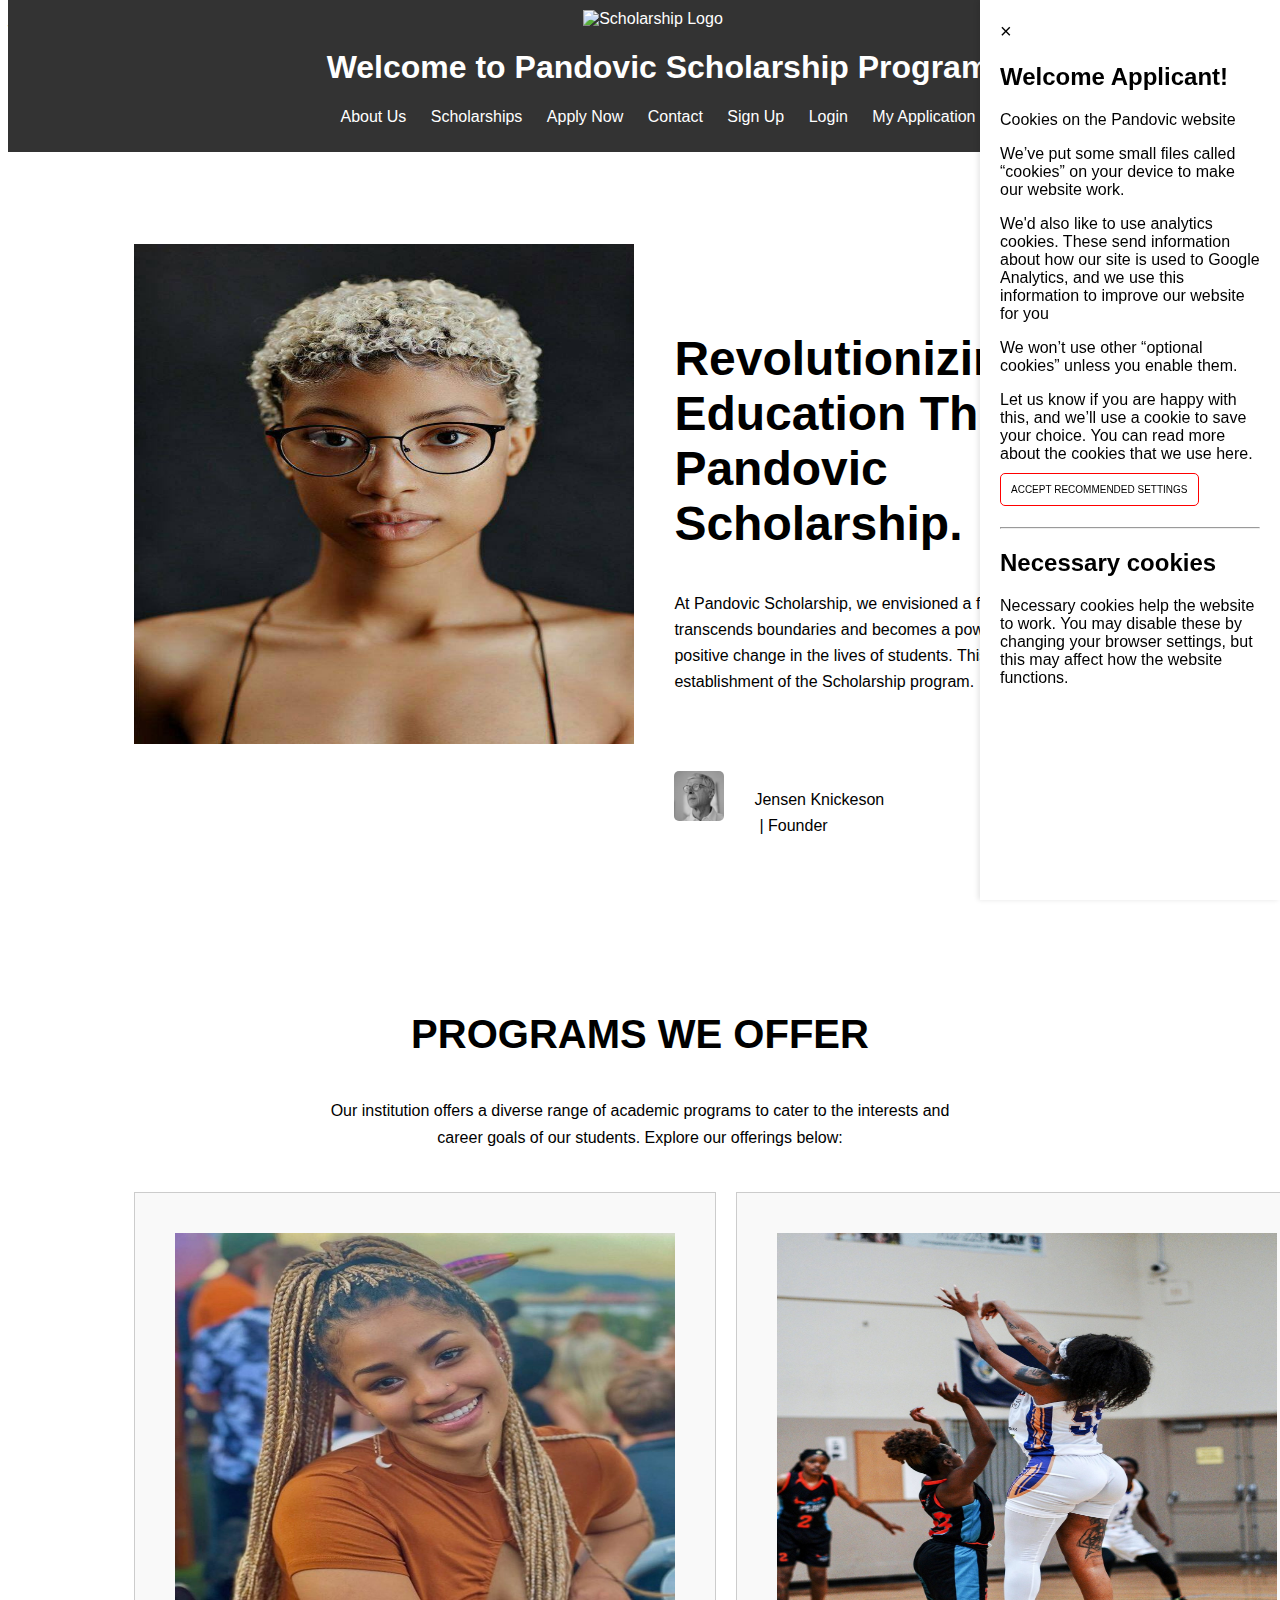
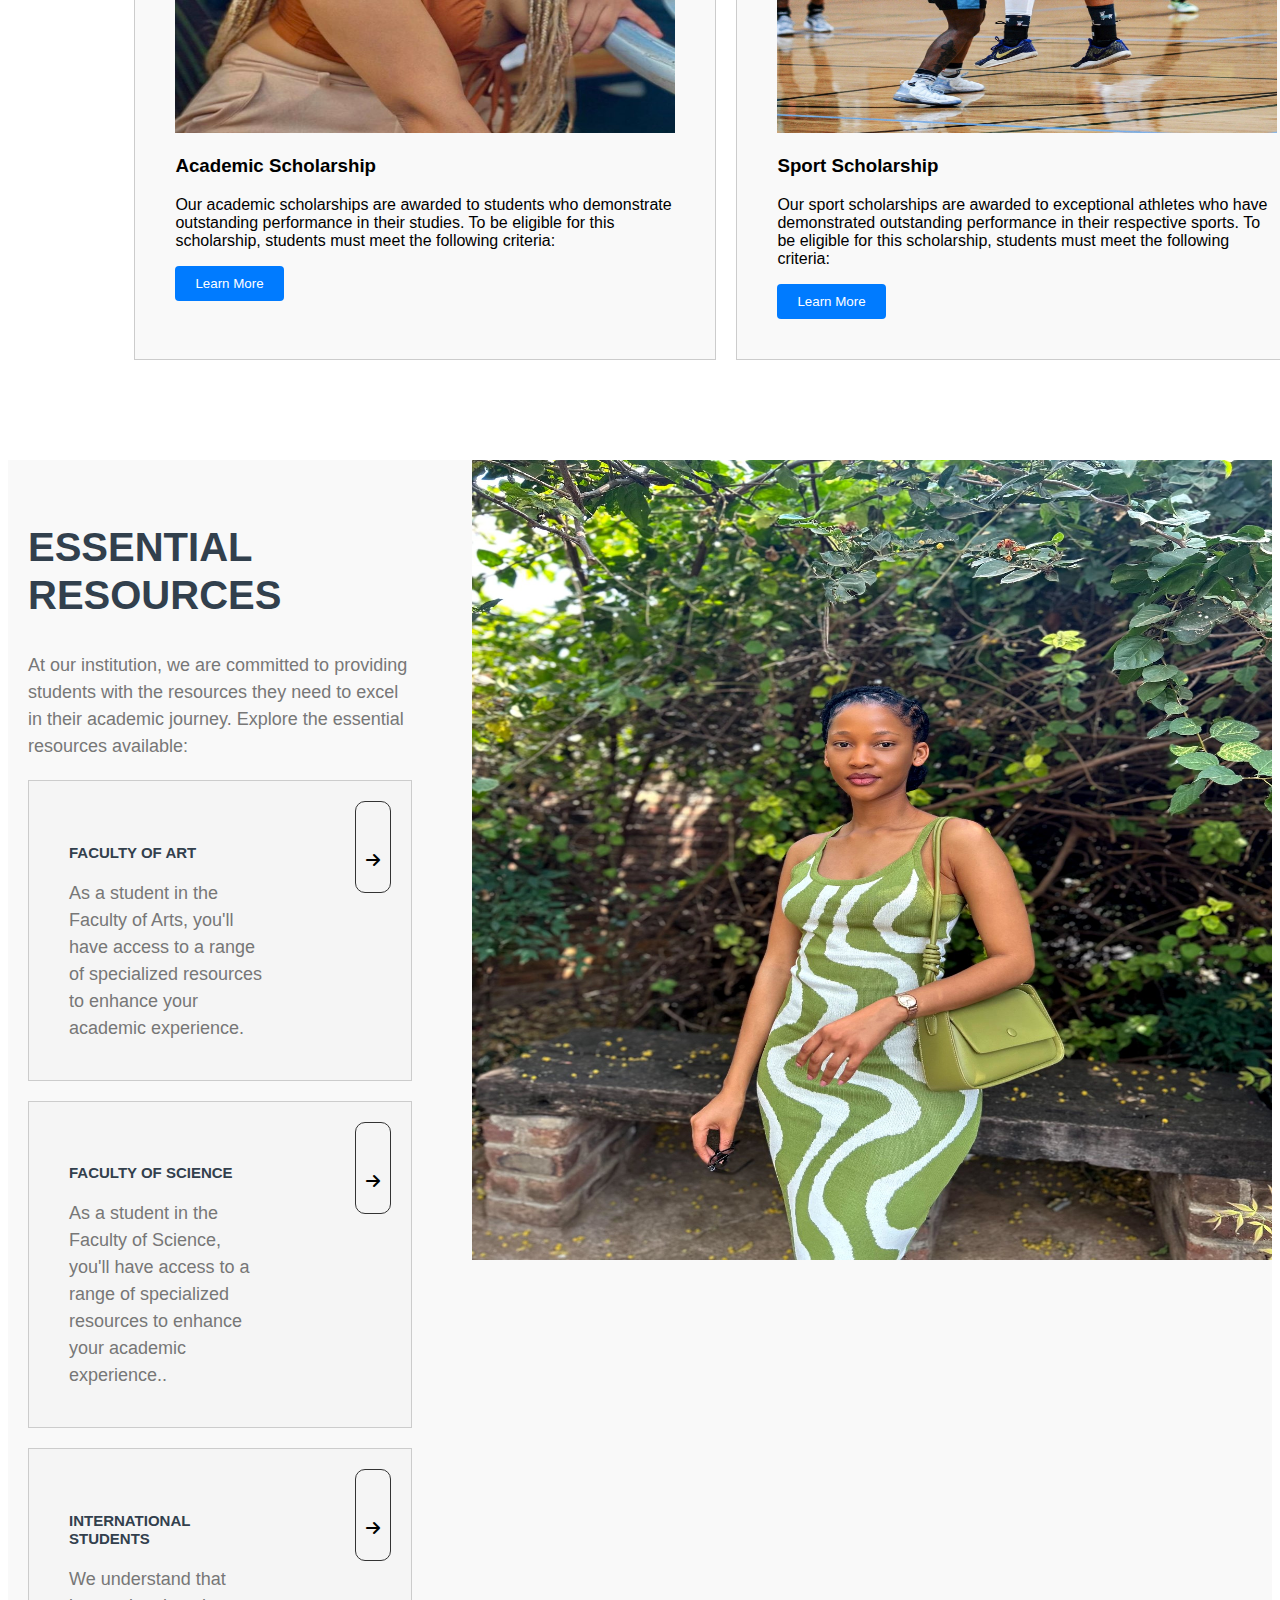
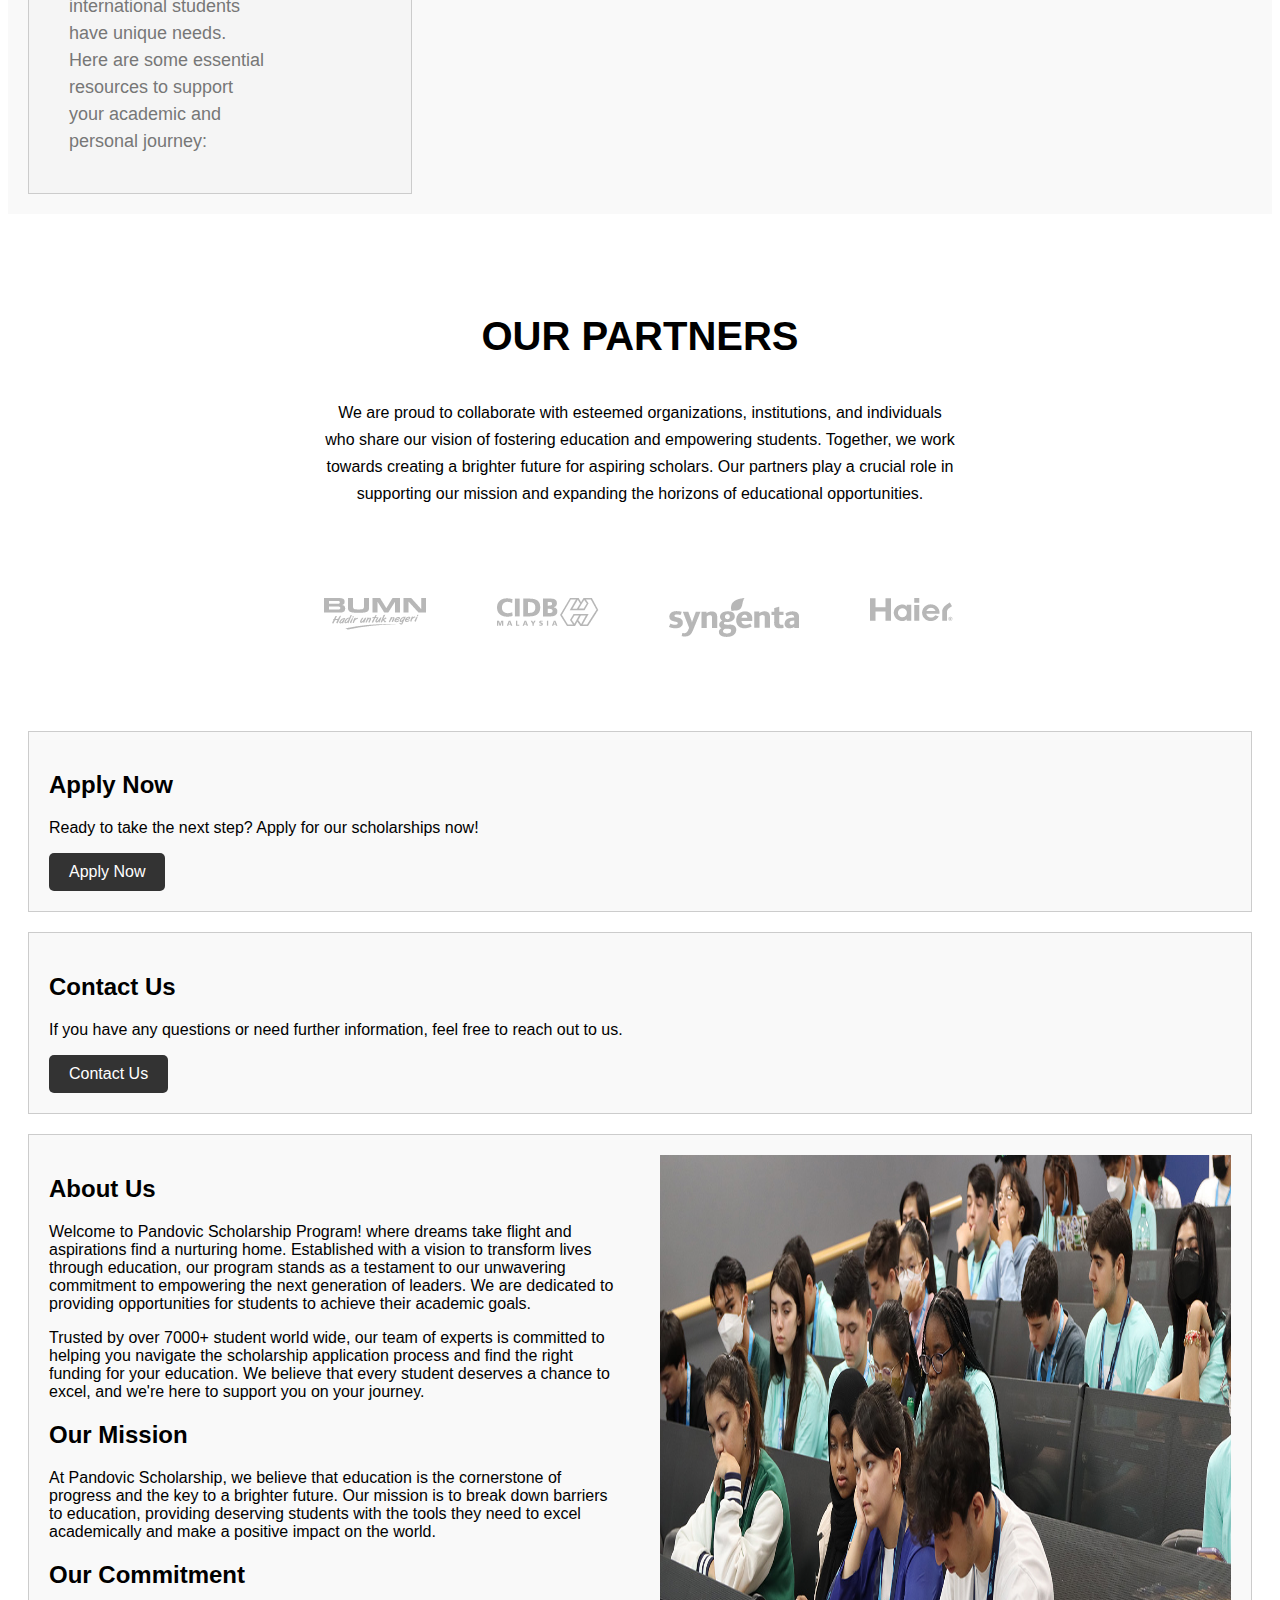
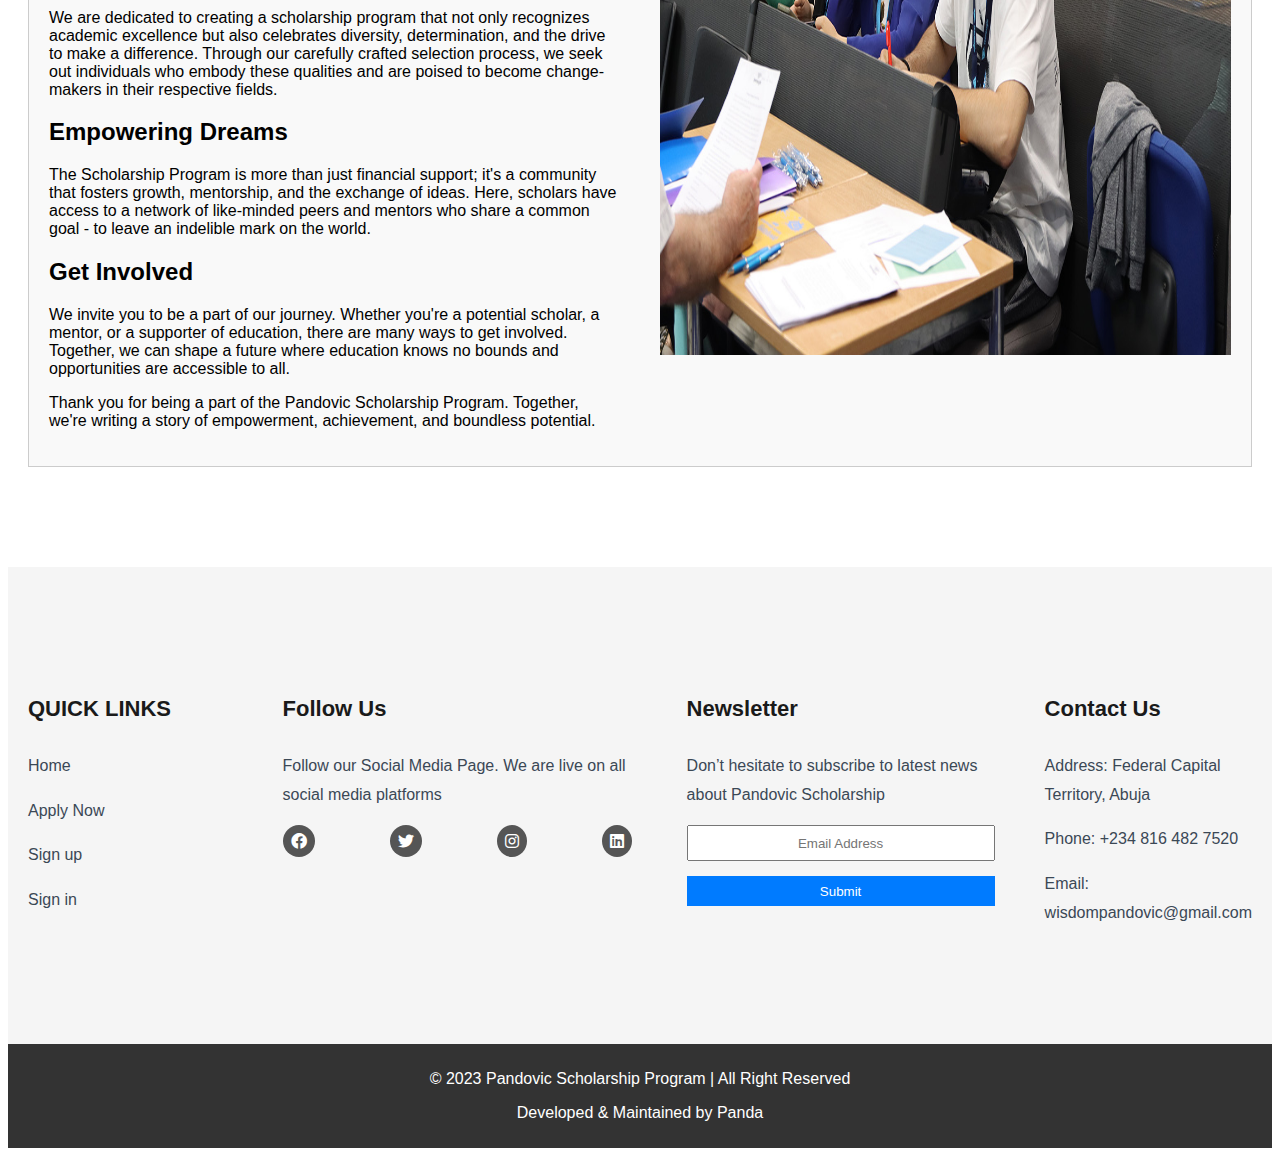
==== commit 7d1f81d1: "update code" ====
--- a/index.html
+++ b/index.html
@@ -7,10 +7,11 @@
     <title>Scholarship Website</title>
     <link rel="stylesheet" href="main.css">
     <link rel="stylesheet" href="https://cdnjs.cloudflare.com/ajax/libs/font-awesome/4.7.0/css/font-awesome.min.css">
+    <link rel="stylesheet" href="https://cdnjs.cloudflare.com/ajax/libs/font-awesome/6.0.0/css/all.min.css">
 </head>
 <body>
 
-    <div class="hamburger_container">
+    <div class="hamburger_container flex">
         <label for="menu_check">&#9776;</label>
         <input type="checkbox" id="menu_check">
         <div class="hide_nav_container">
@@ -26,6 +27,7 @@
                 </ul>
             </nav>
         </div>
+       
     </div>
 
     <!-- Header Section -->
@@ -46,6 +48,10 @@
             </ul>
         </nav>
     </header>
+
+    <div class="welcome-txt">
+        <div> <h1>Welcome to Pandovic Scholarship Program</h1></div>
+    </div>
   
 
     <div class="sch">
@@ -287,8 +293,52 @@
     <img src="./images/service-img-first.jpg" alt="Student Image">
     </section>
 
+    <div class="footer-links">
+        <div>
+            <h4>QUICK LINKS</h4>
+            <ul>
+                <li><a href="#"><p>Home</p></a></li>
+                <li><a href="schorlarship-form.html"><p>Apply Now</p></a></li>
+                <li><a href="signUp.html"><p>Sign up</p></a></li>
+                <li><a href="login.html"><p>Sign in</p></a></li>
+            </ul>
+        </div>
+        <div>
+            <h4>Follow Us</h4>
+            <ul>
+                <li><p>Follow our Social Media Page. We are live on all social media platforms</p></li>
+                <div class="flex">
+                    <li><a href="#"><i class="fab fa-facebook"></i></a></li>
+                <li><a href="#"><i class="fab fa-twitter"></i></a></li>
+                <li><a href="#"><i class="fab fa-instagram"></i></a></li>
+                <li><a href="#"><i class="fab fa-linkedin"></i></a></li>
+                </div>
+            </ul>
+        </div>
+        <div>
+            <h4>Newsletter</h4>
+            <ul>
+                <!-- <li><p>Don't miss out, Stay updated</p></li> -->
+                <li><p>Don’t hesitate to subscribe to latest news about Pandovic Scholarship  </p></li>
+                    
+                <li><input type="email" placeholder="Email Address" class="inputs" id="stuEmail" /></li>
+                <li><button id="btn">Submit</button></li>
+            </ul>
+        </div>
+        <div>
+            <h4>Contact Us</h4>
+            <ul>
+                <li><p>Address: Federal Capital Territory, Abuja</p></li>
+                <li><p>Phone: +234 816 482 7520</p></li>
+                <li><p>Email: wisdompandovic@gmail.com</p></li>
+            </ul>
+        </div>
+    </div>
+
     <footer>
-        <p>&copy; 2023 Scholarship Program</p>
+        <p>&copy; 2023 Pandovic Scholarship Program  | All Right Reserved</p>
+        <p>Developed & Maintained by Panda</p>
+       
     </footer>
 
     <div id="popup" class="popup">
--- a/main.css
+++ b/main.css
@@ -78,6 +78,66 @@
     padding: 10px;
 }
 
+.footer-links {
+    display: grid;
+    grid-template-columns: repeat(4, 1fr);
+    gap: 50px;
+    background-color: whitesmoke;
+    color: #1A1A1A;
+    font-size: 16px;
+    font-weight: 700;
+    padding: 100px 20px;
+    /* text-align: center; */
+}
+
+.footer-links a {
+    color: #3B4855;
+    font-weight: 300;
+    text-decoration: none;
+}
+
+.footer-links ul {
+    list-style-type: none; 
+    padding: 0; 
+}
+
+.footer-links p {
+    text-align: left;
+    line-height: 1.8;
+    color: #3B4855;
+    font-weight: 300;
+}
+
+.footer-links h4 {
+    text-align: left;
+    font-size: 22px;
+}
+
+.footer-links input {
+   width: 300px;
+   height: 30px;
+   text-align: center;
+}
+
+.footer-links button {
+    width: 100%;
+    height: 30px;
+    text-align: center;
+    background-color: #007bff;
+    color: white;
+    border: none;
+    margin-top: 15px;
+    cursor: pointer;
+ }
+
+ .footer-links i {
+    margin-right: 5px;
+    background-color: #555; 
+    padding: 8px;
+    border-radius: 50%; 
+    color: #fff;
+}
+
 .grid{
     display: grid;
     grid-template-columns: 1fr 1fr;
@@ -158,7 +218,7 @@
 .b-line{
     border: 1px solid #ccc;
     background-color: #f9f9f9;
-    padding: 60px;
+    padding: 40px;
 }
 
  
@@ -325,10 +385,10 @@
 .hamburger_container label{
     font-size: 30px;
     cursor: pointer;
-    color: black;
+    color: red;
     position: fixed;
-    left: 20px;
-    top:20px ;
+    left: 10px;
+    top:30px ;
     display: none;
 }
 
@@ -353,6 +413,7 @@
     justify-content: center;
     align-items: left;
     color: #8a8a8a;
+    padding-top: 40px;
 }
 
 
@@ -365,11 +426,13 @@
 
 .hide_nav_container ul li a{
     text-decoration: none;
-    color: #8a8a8a;
+    color: black;
+    margin: 30px;
+    letter-spacing: 3px;
 }
 
 .hide_nav_container a:hover {
-    background-color: #ddd;
+    color: red;
   }
 
   .hide_nav_container .nav  .nav-link :hover {
@@ -437,6 +500,11 @@
     margin-top: 30px; 
 }
 
+.welcome-txt{
+    font-size: 10px;
+    
+}
+
 
 @media (max-width: 738px) {
     .grid{
@@ -546,8 +614,19 @@
         display: inline-block;
         margin-left: 5px; 
     }
-    
-
+
+    .footer-links {
+        display: grid;
+        grid-template-columns: repeat(1, 1fr);
+        padding: 60px 20px;
+        text-align: left;
+    }
+
+    .footer-links input {
+        width: 430px;
+        height: 30px;
+        text-align: center;
+     }
   } 
 
   @media (min-width: 2000px) {
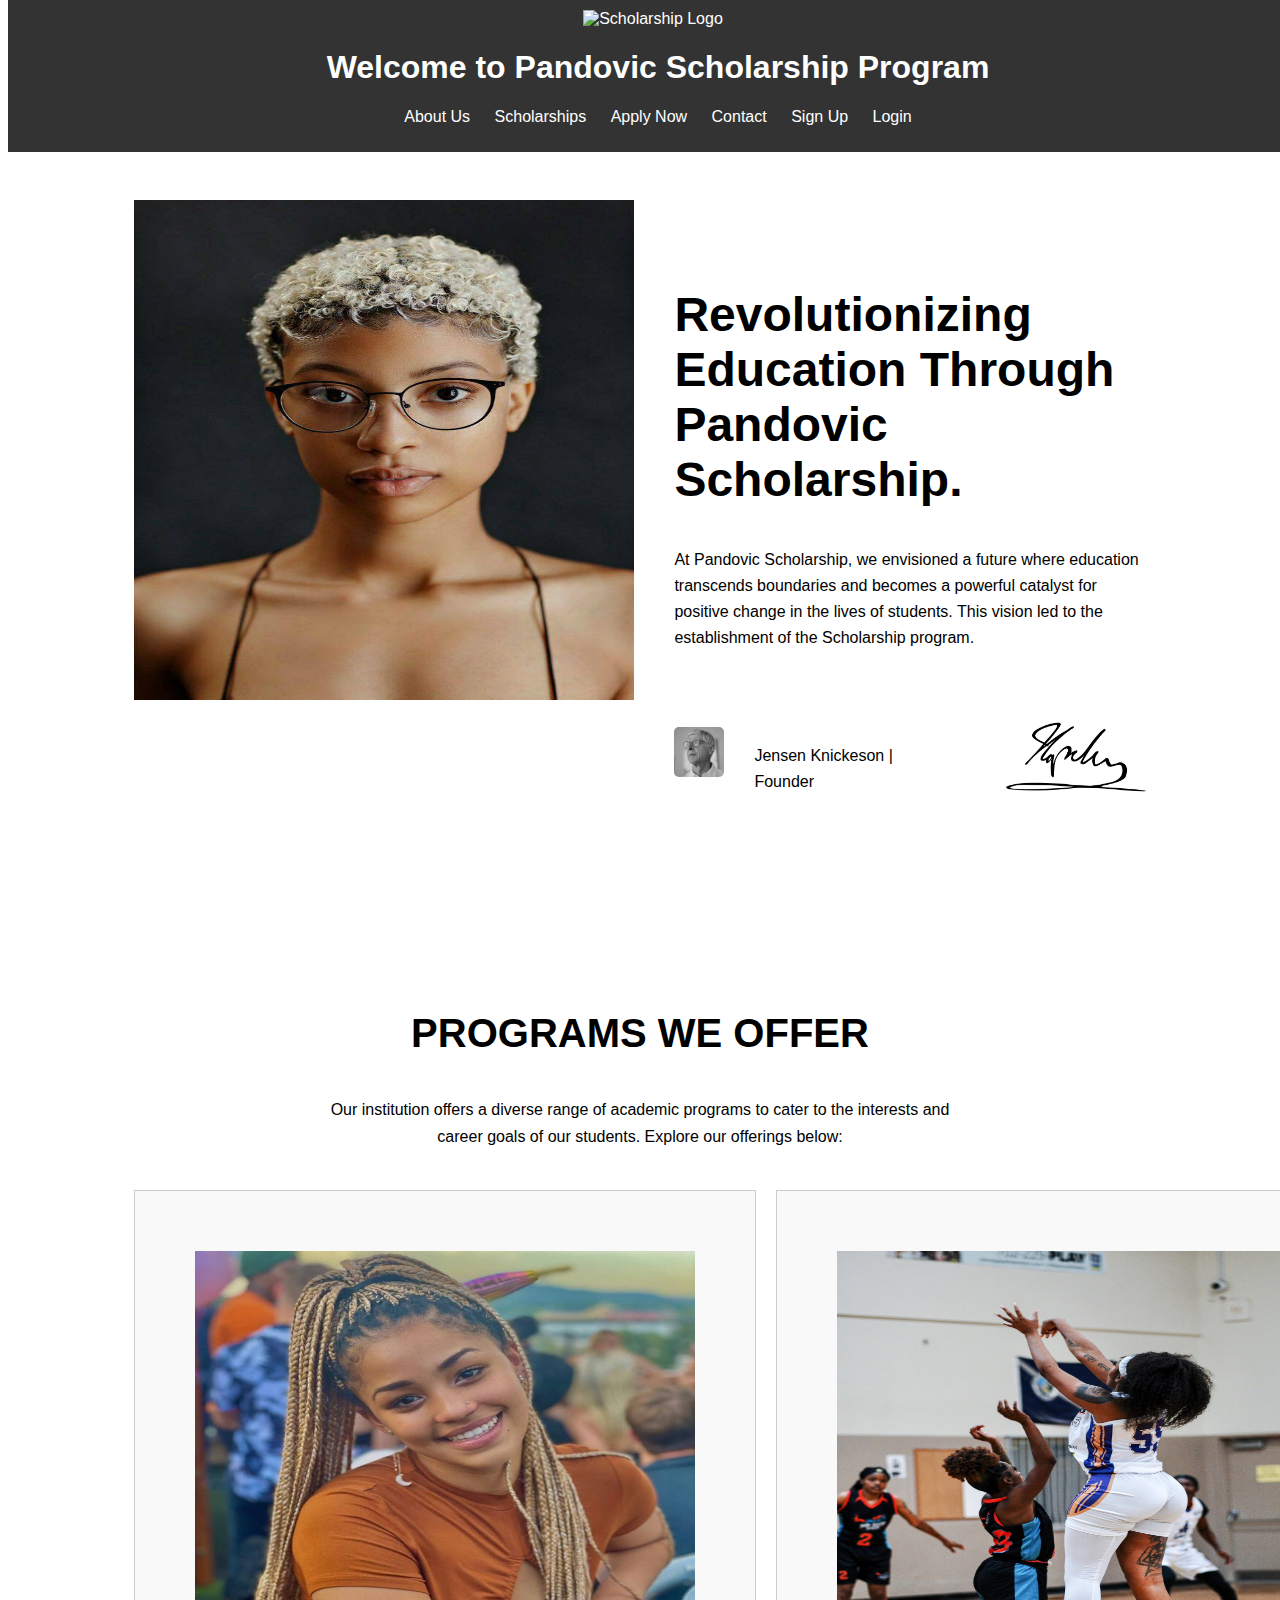
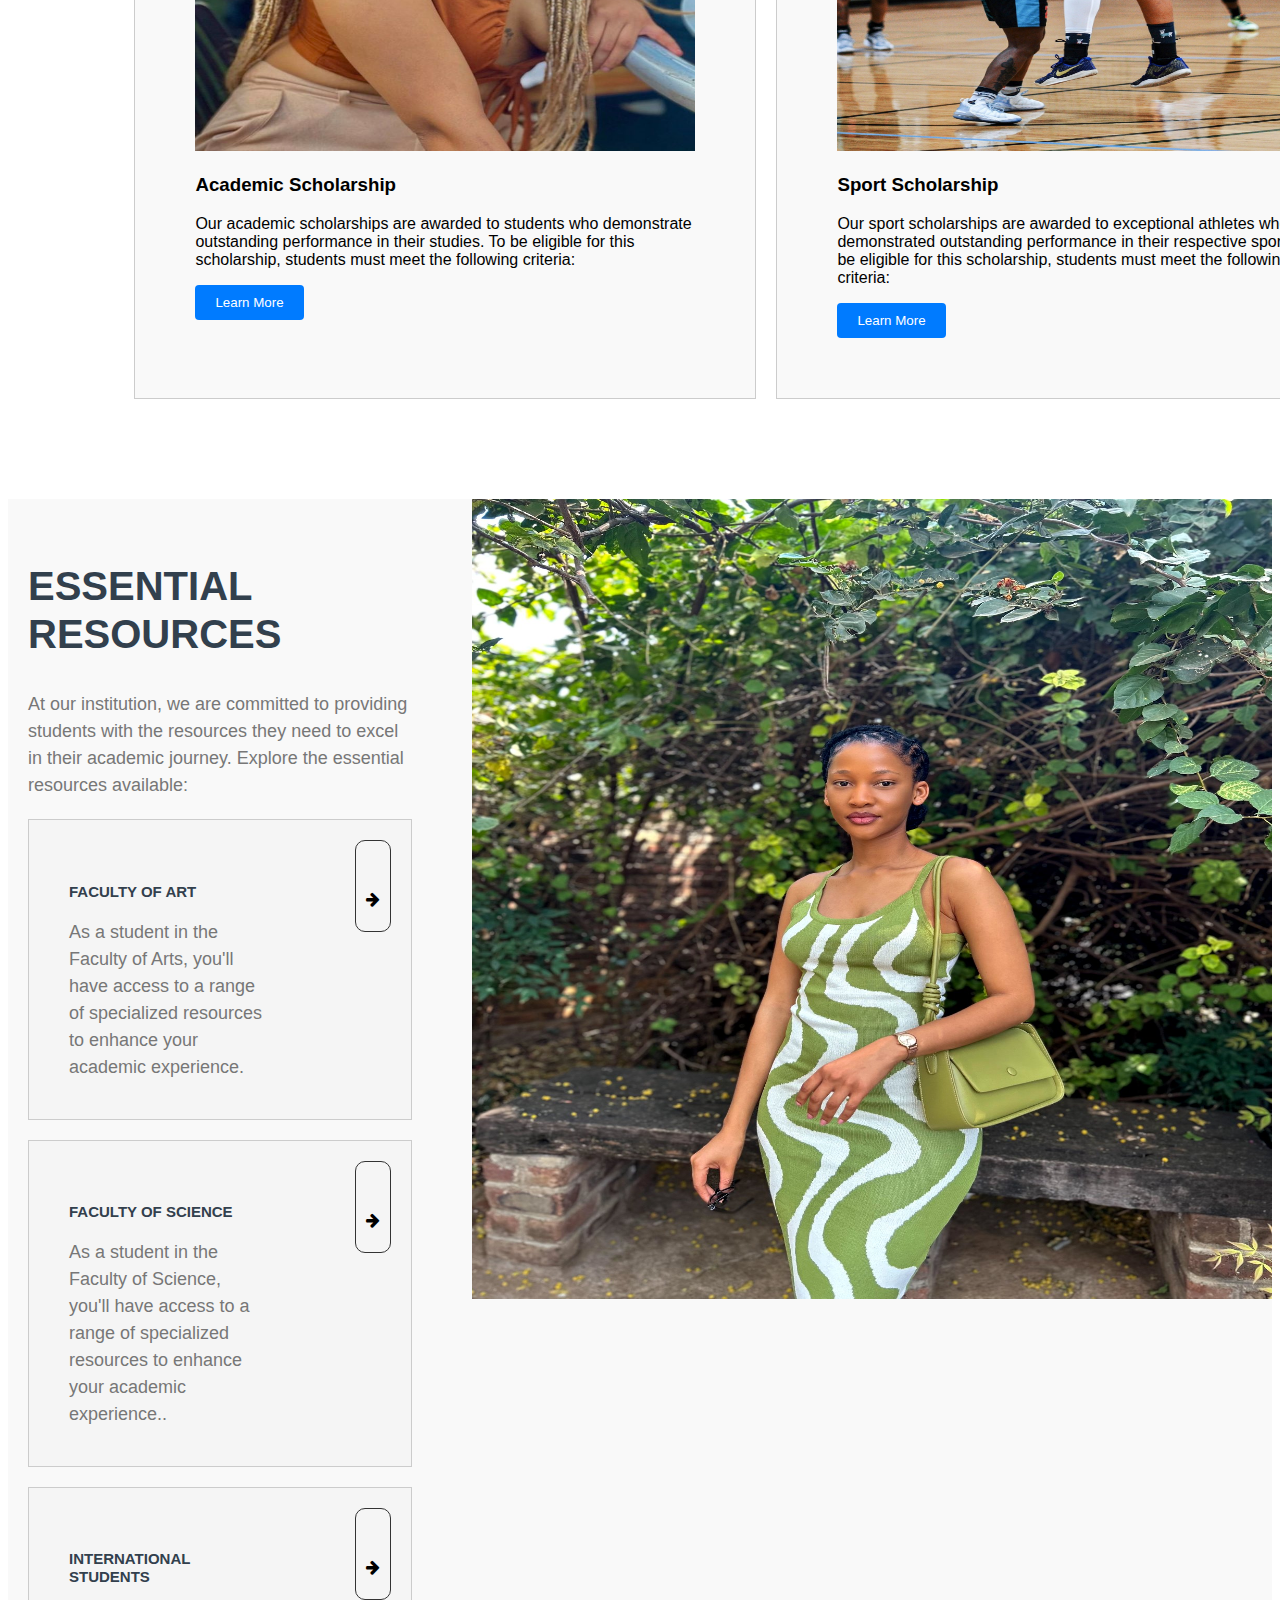
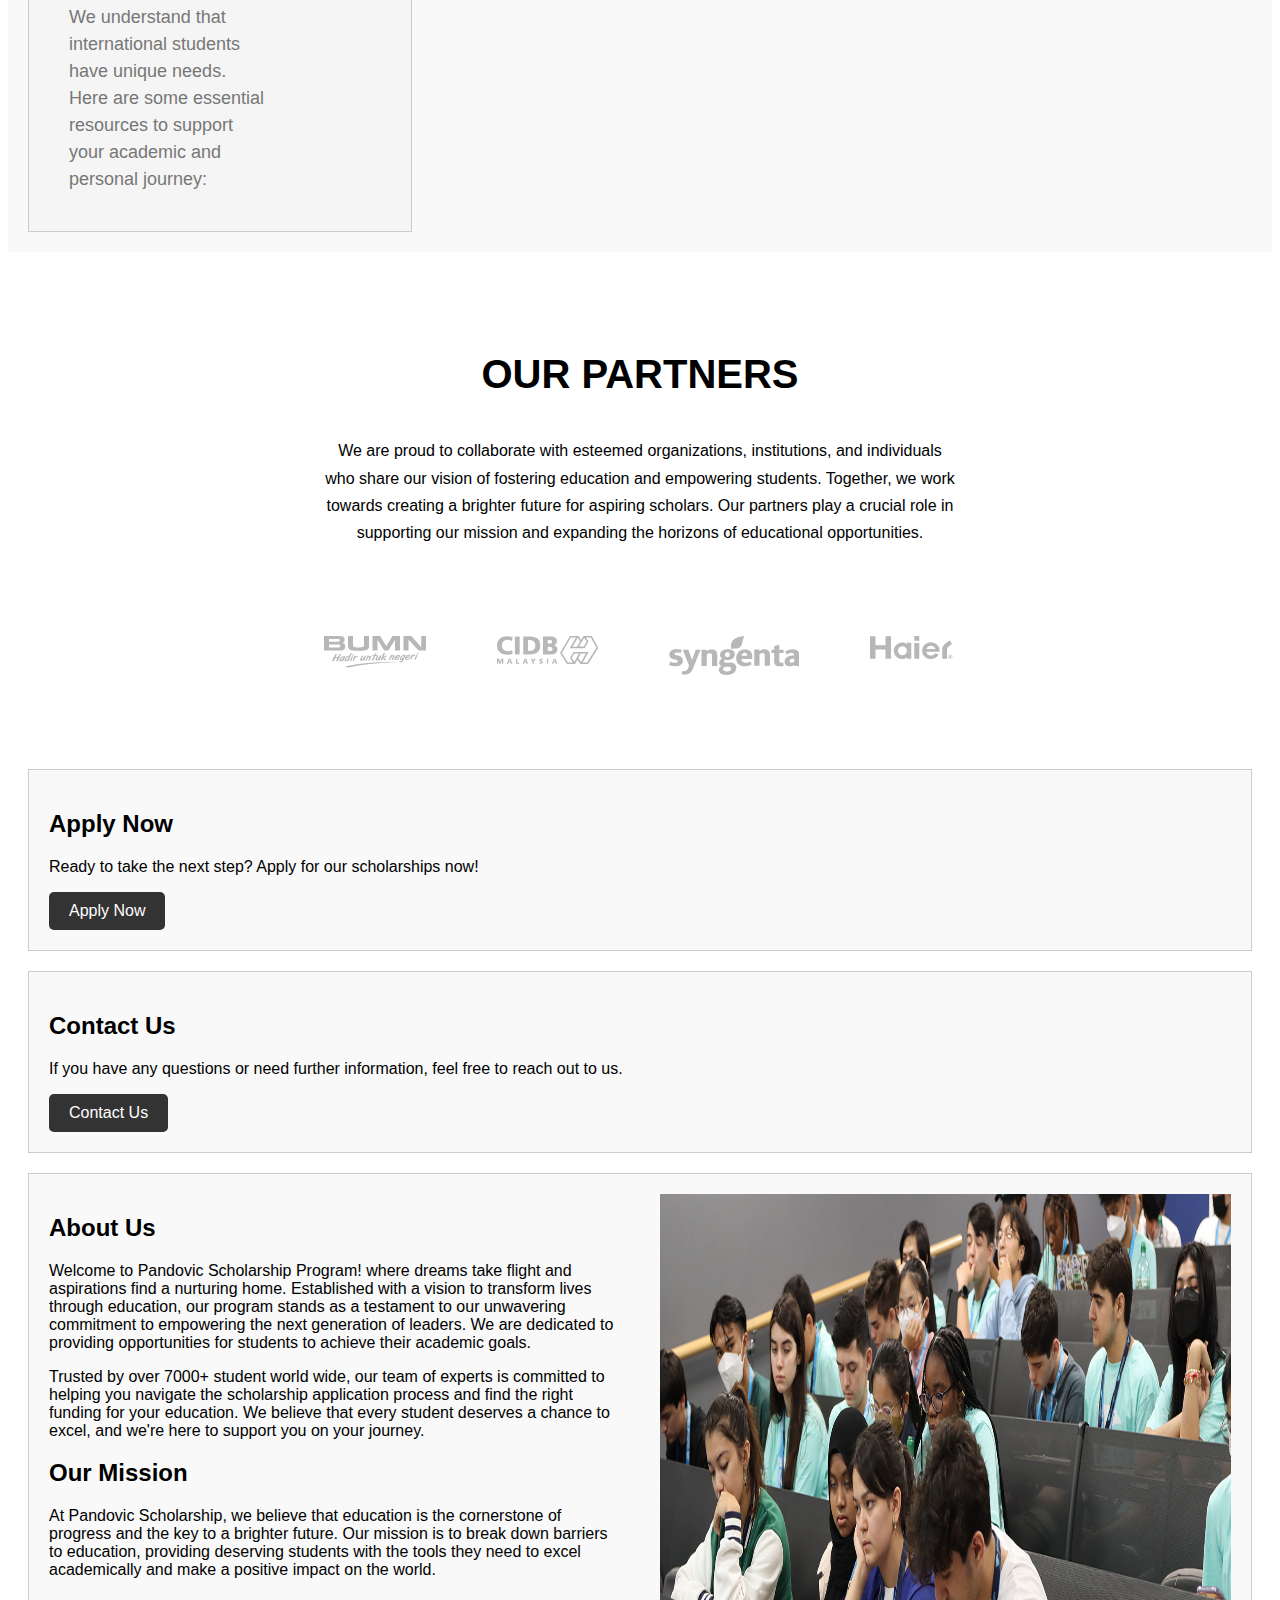
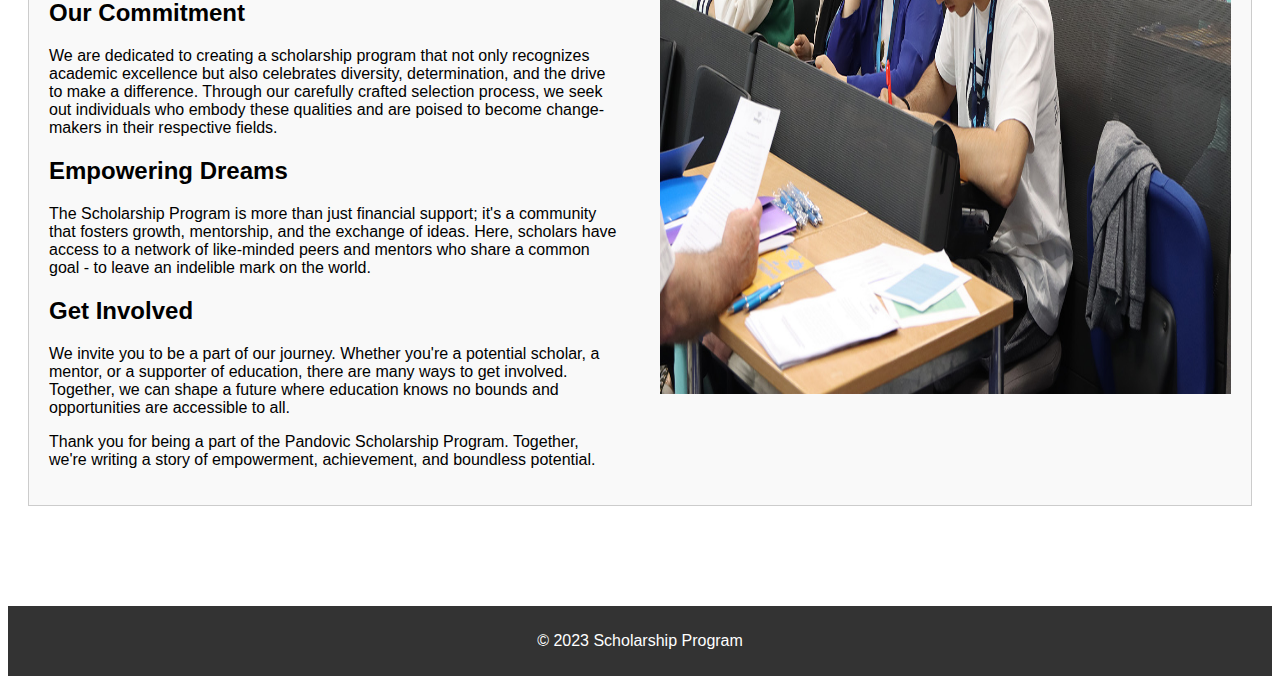
==== commit 982103dd: "undated css and html" ====
--- a/index.html
+++ b/index.html
@@ -7,11 +7,10 @@
     <title>Scholarship Website</title>
     <link rel="stylesheet" href="main.css">
     <link rel="stylesheet" href="https://cdnjs.cloudflare.com/ajax/libs/font-awesome/4.7.0/css/font-awesome.min.css">
-    <link rel="stylesheet" href="https://cdnjs.cloudflare.com/ajax/libs/font-awesome/6.0.0/css/all.min.css">
 </head>
 <body>
 
-    <div class="hamburger_container flex">
+    <div class="hamburger_container">
         <label for="menu_check">&#9776;</label>
         <input type="checkbox" id="menu_check">
         <div class="hide_nav_container">
@@ -20,20 +19,21 @@
                     <li><a href="#about">About Us</a></li>
                     <li><a href="#scholarships">Scholarships</a></li>
                     <li><a href="schorlarship-form.html">Apply Now</a></li>
-                    <li><a href="contact.html">Contact</a></li>  
+                    <li><a href="#contact">Contact</a></li>  
                     <li><a href="signUp.html">Sign Up</a></li>
                     <li><a href="login.html">Login</a></li> 
-                    <li><a href="myApplication.html">My Application</a></li>
                 </ul>
             </nav>
-        </div>
-       
+
+
+           
+        </div>
     </div>
 
     <!-- Header Section -->
     <header>
         <div class="logo">
-            <img src="./images/pandovic logo.png" alt="Scholarship Logo">
+            <img src="./images/" alt="Scholarship Logo">
         </div>
         <h1>Welcome to Pandovic Scholarship Program</h1>
         <nav>
@@ -41,17 +41,12 @@
                 <li><a href="#about">About Us</a></li>
                 <li><a href="#scholarships">Scholarships</a></li>
                 <li><a href="schorlarship-form.html">Apply Now</a></li>
-                <li><a href="contact.html">Contact</a></li>
+                <li><a href="#contact">Contact</a></li>
                 <li><a href="signUp.html">Sign Up</a></li>
                 <li><a href="login.html">Login</a></li>
-                <li><a href="myApplication.html">My Application</a></li>
             </ul>
         </nav>
     </header>
-
-    <div class="welcome-txt">
-        <div> <h1>Welcome to Pandovic Scholarship Program</h1></div>
-    </div>
   
 
     <div class="sch">
@@ -66,7 +61,7 @@
                     <div class=" x-img">
                         <img src="./images/20230608_140755.jpg" alt="Student Image">
                         <div class=" founder-txt">
-                            <p>Jensen Knickeson </p>
+                            <p>Jensen Knickeson | Founder</p>
                         </div> 
                     </div>
                     <div class="sign-text">
@@ -135,6 +130,7 @@
                 <h3>Sport Scholarship</h3>
                 <p>Our sport scholarships are awarded to exceptional athletes who have demonstrated outstanding performance in 
                     their respective sports. To be eligible for this scholarship, students must meet the following criteria:</p>
+                     <!-- <a href="#" class="btn" onclick="showFormone()">Learn More</a>  -->
                         <button type="button" onclick="showFormone()">Learn More</button>
                         <div class="overlay" id="overlay"></div>
                             <div class="popup-form" id="popup-form-one">
@@ -243,18 +239,23 @@
         
     </div>
     
+
+    <!-- Apply Now Section -->
     <section id="apply">
         <h2>Apply Now</h2>
         <p>Ready to take the next step? Apply for our scholarships now!</p>
         <a href="schorlarship-form.html" class="btn">Apply Now</a>
     </section>
 
+    <!-- Contact Section -->
     <section id="contact">
         <h2>Contact Us</h2>
         <p>If you have any questions or need further information, feel free to reach out to us.</p>
         <a href="contact.html" class="btn">Contact Us</a>
     </section>
 
+        <!-- About Us Section -->
+    <!-- About Us Section -->
     <section id="about" class="grid about">
     <div>
         <h2>About Us</h2>
@@ -293,83 +294,54 @@
     <img src="./images/service-img-first.jpg" alt="Student Image">
     </section>
 
-    <div class="footer-links">
-        <div>
-            <h4>QUICK LINKS</h4>
-            <ul>
-                <li><a href="#"><p>Home</p></a></li>
-                <li><a href="schorlarship-form.html"><p>Apply Now</p></a></li>
-                <li><a href="signUp.html"><p>Sign up</p></a></li>
-                <li><a href="login.html"><p>Sign in</p></a></li>
-            </ul>
-        </div>
-        <div>
-            <h4>Follow Us</h4>
-            <ul>
-                <li><p>Follow our Social Media Page. We are live on all social media platforms</p></li>
-                <div class="flex">
-                    <li><a href="#"><i class="fab fa-facebook"></i></a></li>
-                <li><a href="#"><i class="fab fa-twitter"></i></a></li>
-                <li><a href="#"><i class="fab fa-instagram"></i></a></li>
-                <li><a href="#"><i class="fab fa-linkedin"></i></a></li>
-                </div>
-            </ul>
-        </div>
-        <div>
-            <h4>Newsletter</h4>
-            <ul>
-                <!-- <li><p>Don't miss out, Stay updated</p></li> -->
-                <li><p>Don’t hesitate to subscribe to latest news about Pandovic Scholarship  </p></li>
-                    
-                <li><input type="email" placeholder="Email Address" class="inputs" id="stuEmail" /></li>
-                <li><button id="btn">Submit</button></li>
-            </ul>
-        </div>
-        <div>
-            <h4>Contact Us</h4>
-            <ul>
-                <li><p>Address: Federal Capital Territory, Abuja</p></li>
-                <li><p>Phone: +234 816 482 7520</p></li>
-                <li><p>Email: wisdompandovic@gmail.com</p></li>
-            </ul>
-        </div>
-    </div>
-
+    <!-- Footer Section -->
     <footer>
-        <p>&copy; 2023 Pandovic Scholarship Program  | All Right Reserved</p>
-        <p>Developed & Maintained by Panda</p>
-       
+        <p>&copy; 2023 Scholarship Program</p>
     </footer>
 
-    <div id="popup" class="popup">
-        <div class="popup-content">
-            <span class="close-button" onclick="closePopup()">&times;</span>
-            <h2>Welcome Applicant!</h2>
-            <p>Cookies on the Pandovic website</p>
-            <p>We’ve put some small files called “cookies” on your device to make our website work.</p>
-            <p>We'd also like to use analytics cookies. These send information about how our site is used 
-                to Google Analytics, and we use this information to improve our website for you
-            </p>
-            <p>We won’t use other “optional cookies” unless you enable them.</p>
-            <p>Let us know if you are happy with this, and we’ll use a cookie to save your choice. 
-                You can read more about the cookies that we use here.
-            </p>
-            <div class="button-container">
-                <a class="accept-button" href="">ACCEPT RECOMMENDED SETTINGS</a>
-                <hr class="button-divider">
-            </div>
-                <h2>Necessary cookies</h2>
-                <p>Necessary cookies help the website to work. You may disable these by changing your browser 
-                    settings, but this may affect how the website functions.</p>
-        </div>
-       
-    </div>
+    <script src="main.js"></script>
+
+    <!-- <script>
+        // Check if the user is logged in
+        document.addEventListener('DOMContentLoaded', function() {
+    let isOnline = sessionStorage.getItem("isOnline");
+    if (isOnline) {
+        let loginLink = document.querySelector('header nav ul li:last-child a');
+        loginLink.textContent = 'Logout';
+        loginLink.href = '#';
+    }
+    loginLink.addEventListener('click', function(event) {
+        event.preventDefault(); // Prevent the default link behavior
+
+        if (isOnline) {
+            sessionStorage.removeItem("isOnline");
+            loginLink.textContent = 'Login';
+        }
+    });
+});
+
+    </script> -->
+
+    <script>
+    //     document.addEventListener('DOMContentLoaded', function() {
+    //     let loginLink = document.querySelector('header nav ul li:last-child a');
     
-
-    <script src="main.js"></script>
-    <script src="popup.js"></script>
-
-    <script>
+    //     let isOnline = sessionStorage.getItem("isOnline");
+    
+    //     if (isOnline) {
+    //         loginLink.textContent = 'Logout';
+    //         loginLink.href = '#';
+    //         loginLink.addEventListener('click', function(event) {
+    //             event.preventDefault(); // Prevent the default link behavior
+    
+    //             sessionStorage.removeItem("isOnline");
+    //             loginLink.textContent = 'Login';
+    //         });
+    //     }
+         
+           
+        
+    // });
 
     document.addEventListener('DOMContentLoaded', function() {
     let loginLink = document.querySelector('header nav ul li:last-child a');
@@ -379,11 +351,11 @@
     if (isOnline) {
         loginLink.textContent = 'Logout';
         loginLink.addEventListener('click', function(event) {
-            event.preventDefault(); 
+            event.preventDefault(); // Prevent the default link behavior
 
             sessionStorage.removeItem("isOnline");
             loginLink.textContent = 'Login';
-            window.location.href = 'login.html';
+            window.location.href = 'login.html'; // Set the href to login.html
         });
     }
 });
--- a/main.css
+++ b/main.css
@@ -76,66 +76,9 @@
     color: #fff;
     text-align: center;
     padding: 10px;
-}
-
-.footer-links {
-    display: grid;
-    grid-template-columns: repeat(4, 1fr);
-    gap: 50px;
-    background-color: whitesmoke;
-    color: #1A1A1A;
-    font-size: 16px;
-    font-weight: 700;
-    padding: 100px 20px;
-    /* text-align: center; */
-}
-
-.footer-links a {
-    color: #3B4855;
-    font-weight: 300;
-    text-decoration: none;
-}
-
-.footer-links ul {
-    list-style-type: none; 
-    padding: 0; 
-}
-
-.footer-links p {
-    text-align: left;
-    line-height: 1.8;
-    color: #3B4855;
-    font-weight: 300;
-}
-
-.footer-links h4 {
-    text-align: left;
-    font-size: 22px;
-}
-
-.footer-links input {
-   width: 300px;
-   height: 30px;
-   text-align: center;
-}
-
-.footer-links button {
-    width: 100%;
-    height: 30px;
-    text-align: center;
-    background-color: #007bff;
-    color: white;
-    border: none;
-    margin-top: 15px;
-    cursor: pointer;
- }
-
- .footer-links i {
-    margin-right: 5px;
-    background-color: #555; 
-    padding: 8px;
-    border-radius: 50%; 
-    color: #fff;
+    /* position: fixed;
+    width: 100%; */
+    /* bottom: 0; */
 }
 
 .grid{
@@ -165,8 +108,10 @@
 }
 
 .sch-txt p{
+   
     font-size: 16px;
     line-height: 26px;
+ 
 }
 
 .x-img{
@@ -181,6 +126,12 @@
     border-radius: 5px;
 }
 
+.founder-txt{
+    font-size: 18px;
+    margin-bottom: 43px;
+    color: var(--black);
+}
+
 .flex{
     display: flex;
     gap: 70px;
@@ -218,7 +169,7 @@
 .b-line{
     border: 1px solid #ccc;
     background-color: #f9f9f9;
-    padding: 40px;
+    padding: 60px;
 }
 
  
@@ -382,13 +333,14 @@
     display: none;
 }
 
+
 .hamburger_container label{
     font-size: 30px;
     cursor: pointer;
-    color: red;
+    color: black;
     position: fixed;
-    left: 10px;
-    top:30px ;
+    left: 20px;
+    top:20px ;
     display: none;
 }
 
@@ -413,98 +365,30 @@
     justify-content: center;
     align-items: left;
     color: #8a8a8a;
-    padding-top: 40px;
+   
 }
 
 
 .hide_nav_container ul li{
     list-style: none;
     font-size: 15px;
+    /* text-transform: uppercase; */
     margin: 10px 0;
     cursor: pointer; 
 }
 
 .hide_nav_container ul li a{
     text-decoration: none;
-    color: black;
-    margin: 30px;
-    letter-spacing: 3px;
+    color: #8a8a8a;
 }
 
 .hide_nav_container a:hover {
-    color: red;
+    background-color: #ddd;
   }
 
   .hide_nav_container .nav  .nav-link :hover {
     color: blue; 
   }
-
-  .founder-txt p::after {
-    content: " | Founder";
-    display: inline-block;
-    margin-left: 5px; 
-    
-}
-
-.founder-txt{
-    font-size: 18px;
-    color: var(--black);
-    display: flex;
-}
-
-.founder-txt p {
-    display: inline; 
-}
-
-
-  .popup {
-    position: fixed;
-    top: 0;
-    right: -300px; 
-    width: 300px;
-    height: 100%;
-    background-color: #ffffff;
-    box-shadow: -2px 0 5px rgba(0, 0, 0, 0.1);
-    transition: right 0.3s ease;
-    z-index: 1;
-    overflow-y: auto;
-  }
-  
-  .popup-content {
-    padding: 20px;
-  }
-  
-  .close-button {
-    font-size: 20px;
-    cursor: pointer;
-  }
-
-  .popup-content a{
-    text-decoration: none;
-    border: 1px solid red;
-    border-radius: 5px;
-    font-size: 10px;
-    padding: 10px;
-    color: black;
-  }
-
-  .button-container {
-    margin-top: 10px; 
-}
-
-.accept-button {
-    margin-bottom: 10px; 
-}
-
-.button-divider {
-    margin-top: 30px; 
-}
-
-.welcome-txt{
-    font-size: 10px;
-    
-}
-
 
 @media (max-width: 738px) {
     .grid{
@@ -538,6 +422,7 @@
         text-align: center;
         font-size: 16px;
         line-height: 26px;
+     
     }
 
     .wdth-60{
@@ -572,7 +457,7 @@
     }
 
     .wdth-40{
-        width: 90%;
+        width: 60%;
         margin: auto;
     }
 
@@ -602,43 +487,26 @@
         border: none;
         border-radius: 4px;
         cursor: pointer;
-     }
-
-    .popup-form h2 {
-        font-size: 10px;
-        margin-bottom: 20px;
-    }
-
-    .founder-txt p::after {
-        content: "| Founder ";
-        display: inline-block;
-        margin-left: 5px; 
-    }
-
-    .footer-links {
-        display: grid;
-        grid-template-columns: repeat(1, 1fr);
-        padding: 60px 20px;
-        text-align: left;
-    }
-
-    .footer-links input {
-        width: 430px;
-        height: 30px;
-        text-align: center;
-     }
+        }
+
+        .popup-form h2 {
+            font-size: 10px;
+            margin-bottom: 20px;
+            }
   } 
 
   @media (min-width: 2000px) {
+    /* Styles for screens wider than 2000 pixels */
+    /* Adjustments go here */
+    /* For example: */
 
     .container {
-        max-width: 1600px; 
+        max-width: 1600px; /* Limit container width to 1600 pixels */
     }
 
     h1 {
-        font-size: 3em; 
-    }
-
-  
-    
-}
+        font-size: 3em; /* Increase font size for headings */
+    }
+
+    /* Add any other styles you want for this range */
+}
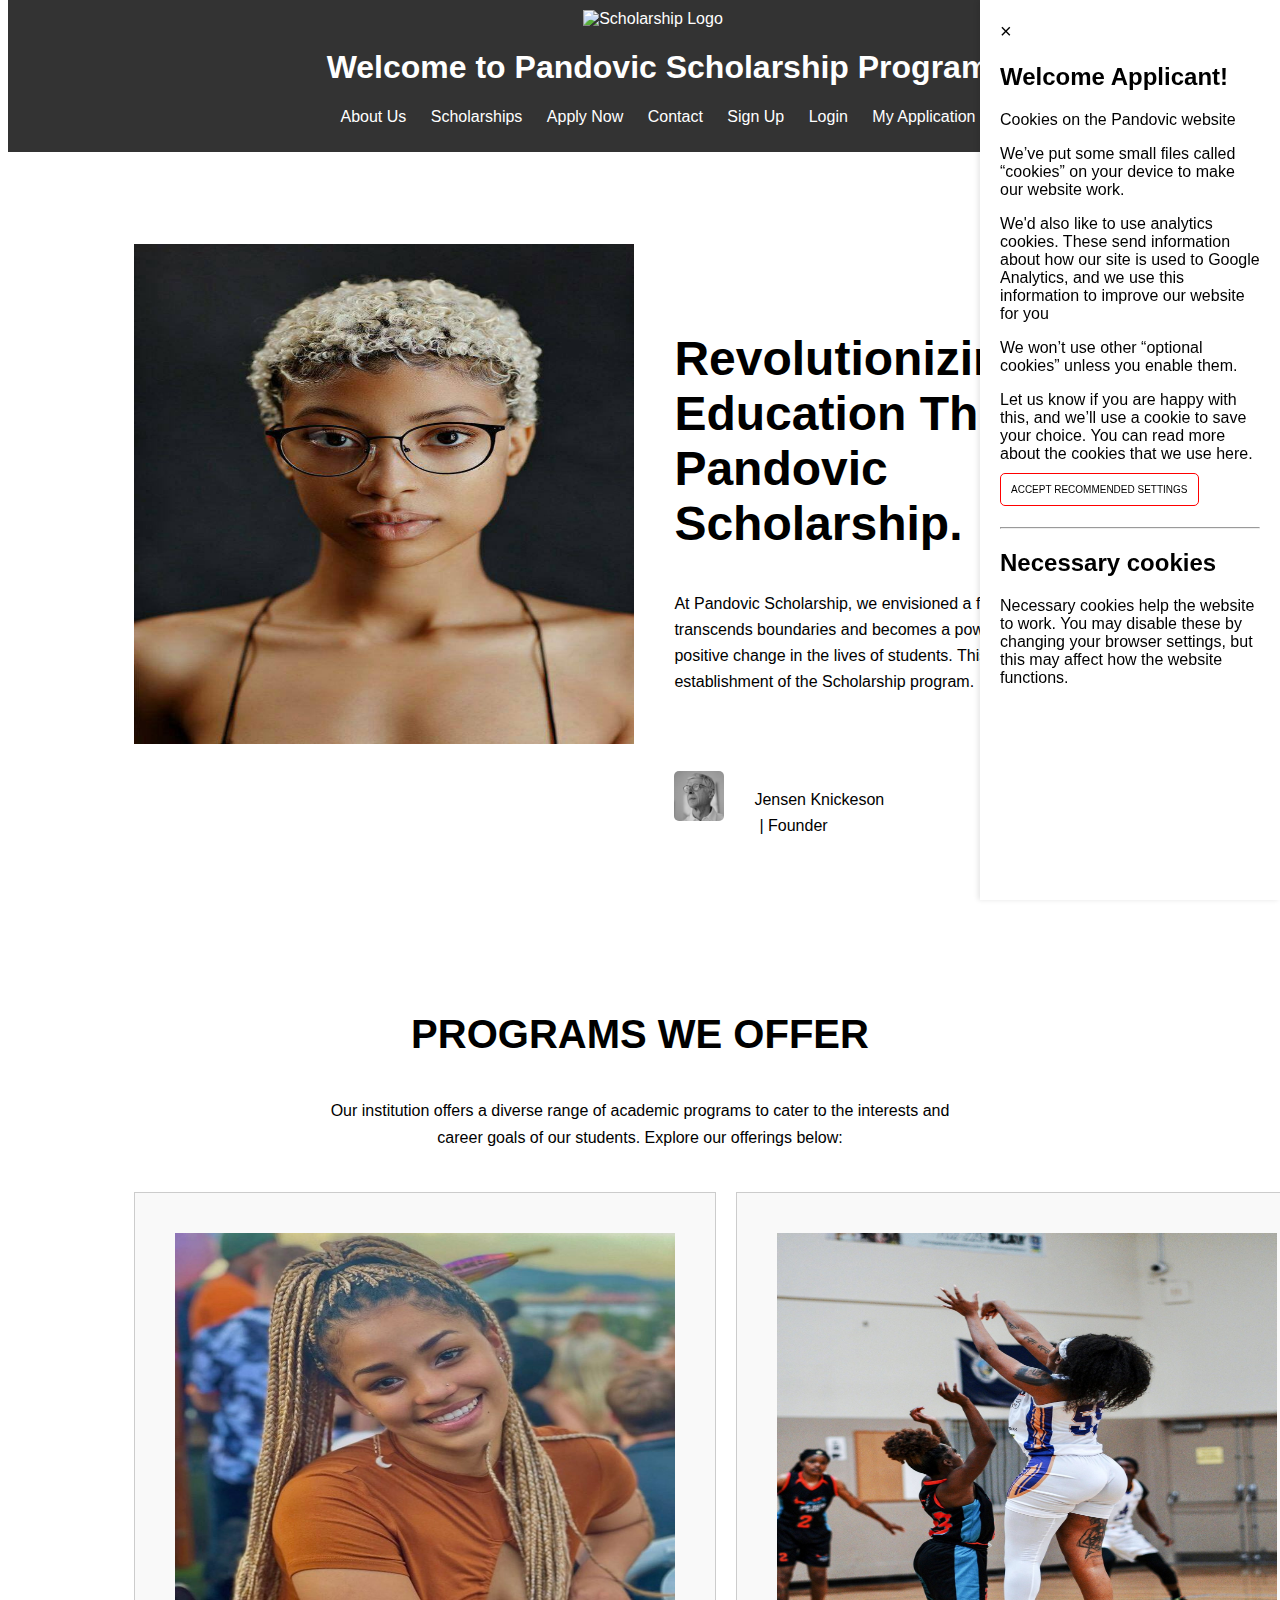
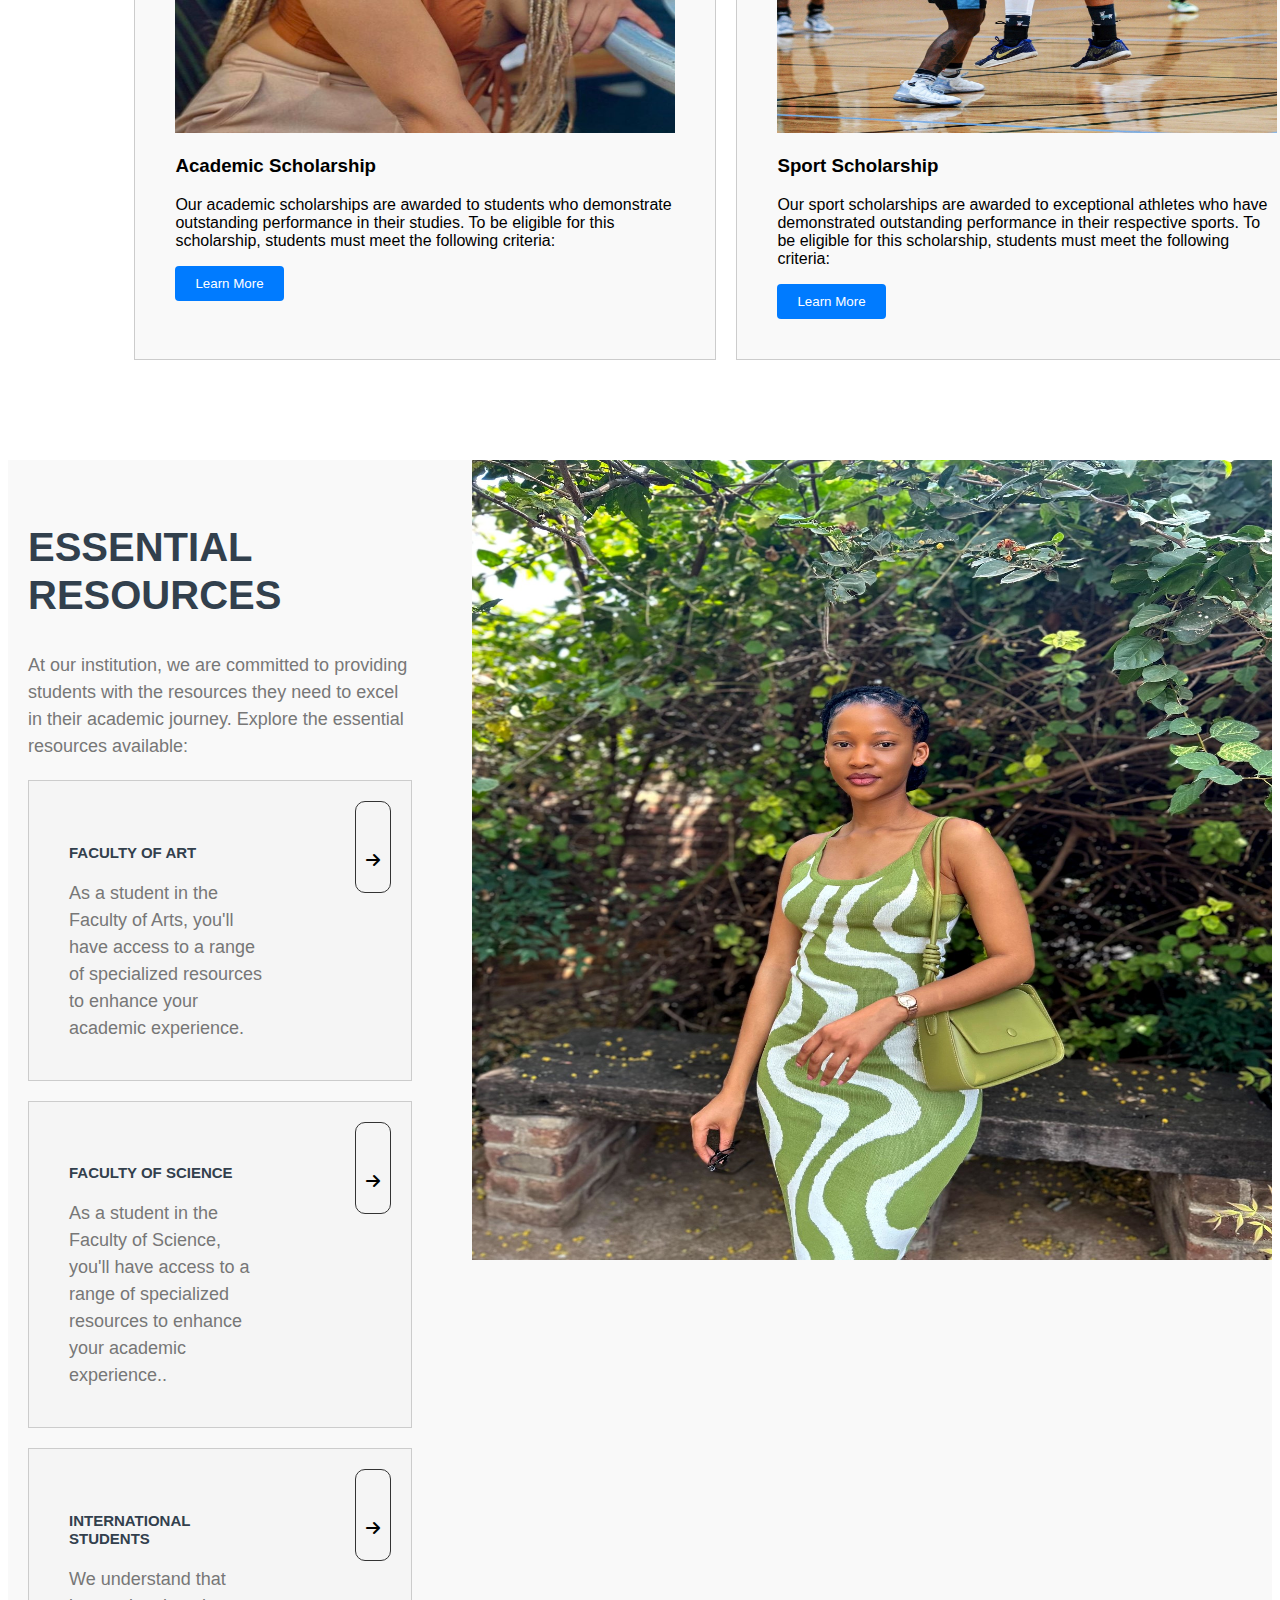
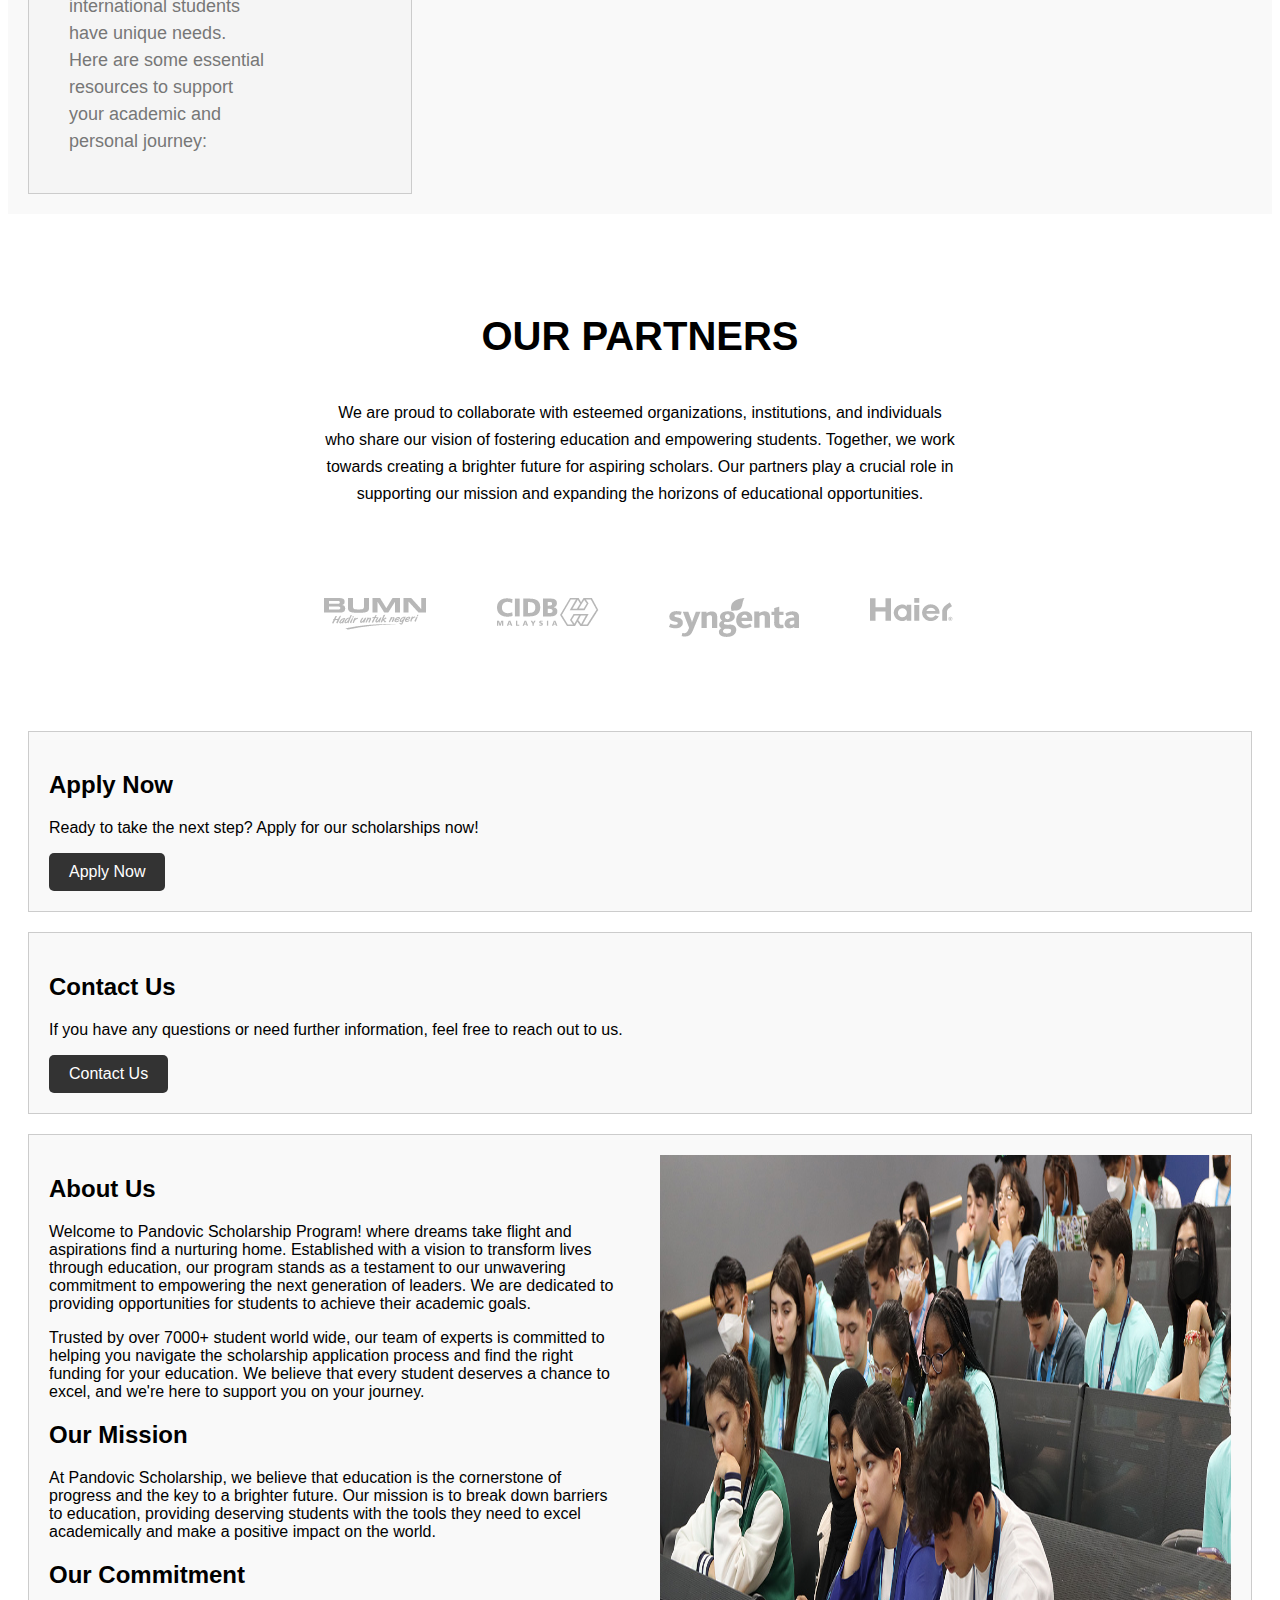
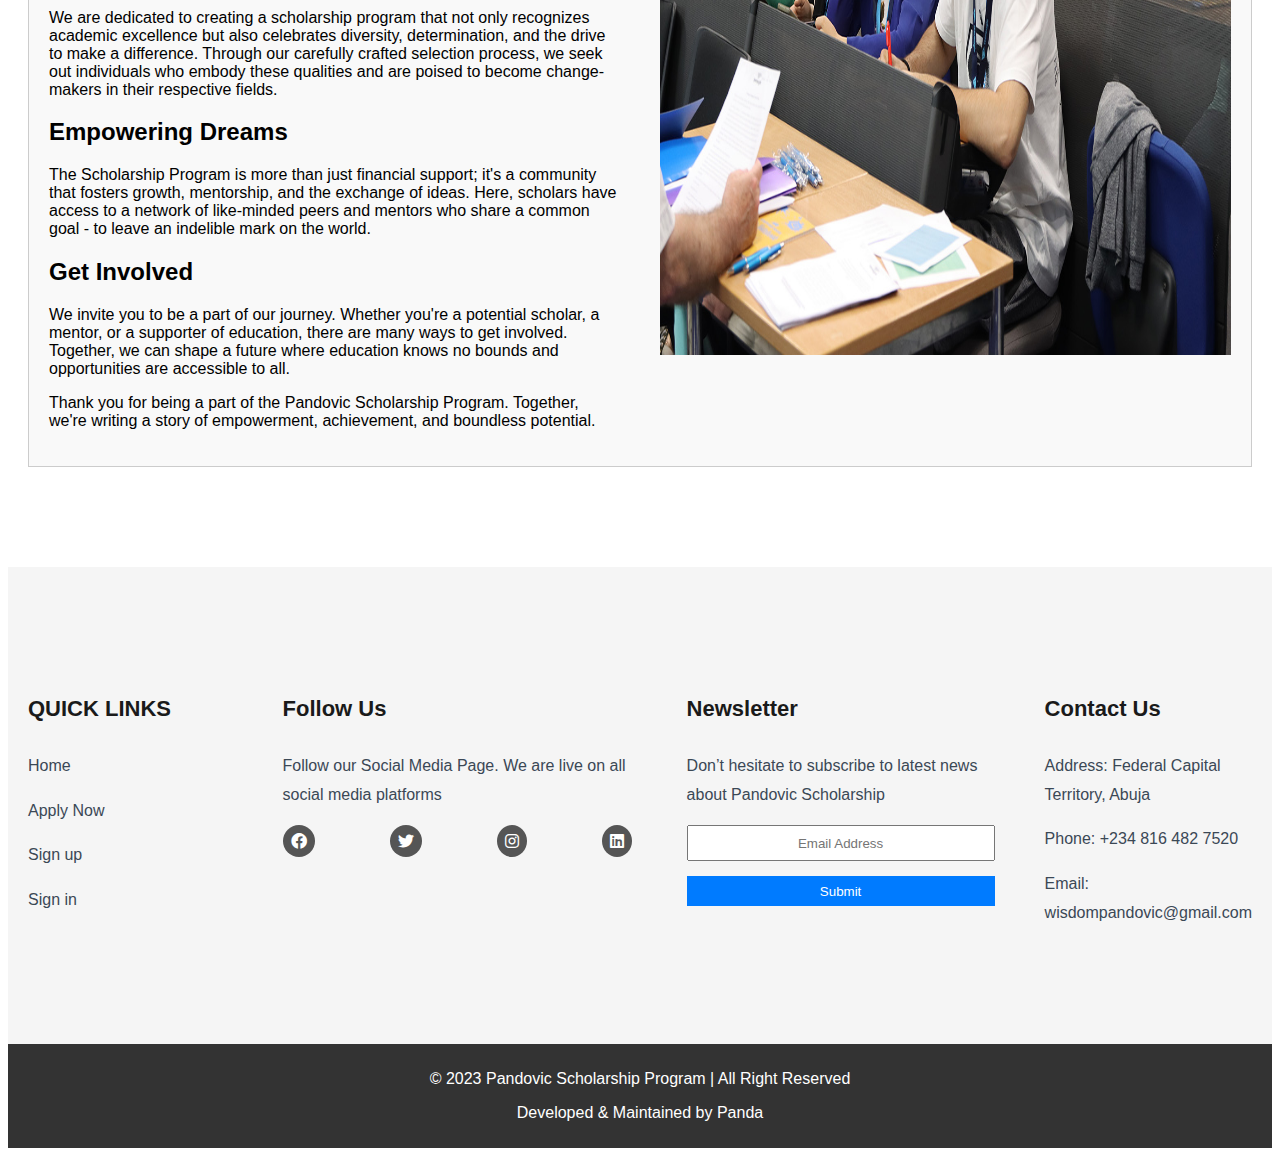
==== commit 8e41e6e0: "updated code" ====
--- a/index.html
+++ b/index.html
@@ -7,10 +7,11 @@
     <title>Scholarship Website</title>
     <link rel="stylesheet" href="main.css">
     <link rel="stylesheet" href="https://cdnjs.cloudflare.com/ajax/libs/font-awesome/4.7.0/css/font-awesome.min.css">
+    <link rel="stylesheet" href="https://cdnjs.cloudflare.com/ajax/libs/font-awesome/6.0.0/css/all.min.css">
 </head>
 <body>
 
-    <div class="hamburger_container">
+    <div class="hamburger_container flex">
         <label for="menu_check">&#9776;</label>
         <input type="checkbox" id="menu_check">
         <div class="hide_nav_container">
@@ -19,21 +20,20 @@
                     <li><a href="#about">About Us</a></li>
                     <li><a href="#scholarships">Scholarships</a></li>
                     <li><a href="schorlarship-form.html">Apply Now</a></li>
-                    <li><a href="#contact">Contact</a></li>  
+                    <li><a href="contact.html">Contact</a></li>  
                     <li><a href="signUp.html">Sign Up</a></li>
                     <li><a href="login.html">Login</a></li> 
+                    <li><a href="myApplication.html">My Application</a></li>
                 </ul>
             </nav>
-
-
-           
-        </div>
+        </div>
+       
     </div>
 
     <!-- Header Section -->
     <header>
         <div class="logo">
-            <img src="./images/" alt="Scholarship Logo">
+            <img src="./images/pandovic logo.png" alt="Scholarship Logo">
         </div>
         <h1>Welcome to Pandovic Scholarship Program</h1>
         <nav>
@@ -41,12 +41,17 @@
                 <li><a href="#about">About Us</a></li>
                 <li><a href="#scholarships">Scholarships</a></li>
                 <li><a href="schorlarship-form.html">Apply Now</a></li>
-                <li><a href="#contact">Contact</a></li>
+                <li><a href="contact.html">Contact</a></li>
                 <li><a href="signUp.html">Sign Up</a></li>
                 <li><a href="login.html">Login</a></li>
+                <li><a href="myApplication.html">My Application</a></li>
             </ul>
         </nav>
     </header>
+
+    <div class="welcome-txt">
+        <div> <h1>Welcome to Pandovic Scholarship Program</h1></div>
+    </div>
   
 
     <div class="sch">
@@ -61,7 +66,7 @@
                     <div class=" x-img">
                         <img src="./images/20230608_140755.jpg" alt="Student Image">
                         <div class=" founder-txt">
-                            <p>Jensen Knickeson | Founder</p>
+                            <p>Jensen Knickeson </p>
                         </div> 
                     </div>
                     <div class="sign-text">
@@ -130,7 +135,6 @@
                 <h3>Sport Scholarship</h3>
                 <p>Our sport scholarships are awarded to exceptional athletes who have demonstrated outstanding performance in 
                     their respective sports. To be eligible for this scholarship, students must meet the following criteria:</p>
-                     <!-- <a href="#" class="btn" onclick="showFormone()">Learn More</a>  -->
                         <button type="button" onclick="showFormone()">Learn More</button>
                         <div class="overlay" id="overlay"></div>
                             <div class="popup-form" id="popup-form-one">
@@ -239,23 +243,18 @@
         
     </div>
     
-
-    <!-- Apply Now Section -->
     <section id="apply">
         <h2>Apply Now</h2>
         <p>Ready to take the next step? Apply for our scholarships now!</p>
         <a href="schorlarship-form.html" class="btn">Apply Now</a>
     </section>
 
-    <!-- Contact Section -->
     <section id="contact">
         <h2>Contact Us</h2>
         <p>If you have any questions or need further information, feel free to reach out to us.</p>
         <a href="contact.html" class="btn">Contact Us</a>
     </section>
 
-        <!-- About Us Section -->
-    <!-- About Us Section -->
     <section id="about" class="grid about">
     <div>
         <h2>About Us</h2>
@@ -294,54 +293,83 @@
     <img src="./images/service-img-first.jpg" alt="Student Image">
     </section>
 
-    <!-- Footer Section -->
+    <div class="footer-links">
+        <div>
+            <h4>QUICK LINKS</h4>
+            <ul>
+                <li><a href="#"><p>Home</p></a></li>
+                <li><a href="schorlarship-form.html"><p>Apply Now</p></a></li>
+                <li><a href="signUp.html"><p>Sign up</p></a></li>
+                <li><a href="login.html"><p>Sign in</p></a></li>
+            </ul>
+        </div>
+        <div>
+            <h4>Follow Us</h4>
+            <ul>
+                <li><p>Follow our Social Media Page. We are live on all social media platforms</p></li>
+                <div class="flex">
+                    <li><a href="#"><i class="fab fa-facebook"></i></a></li>
+                <li><a href="#"><i class="fab fa-twitter"></i></a></li>
+                <li><a href="#"><i class="fab fa-instagram"></i></a></li>
+                <li><a href="#"><i class="fab fa-linkedin"></i></a></li>
+                </div>
+            </ul>
+        </div>
+        <div>
+            <h4>Newsletter</h4>
+            <ul>
+                <!-- <li><p>Don't miss out, Stay updated</p></li> -->
+                <li><p>Don’t hesitate to subscribe to latest news about Pandovic Scholarship  </p></li>
+                    
+                <li><input type="email" placeholder="Email Address" class="inputs" id="stuEmail" /></li>
+                <li><button id="btn">Submit</button></li>
+            </ul>
+        </div>
+        <div>
+            <h4>Contact Us</h4>
+            <ul>
+                <li><p>Address: Federal Capital Territory, Abuja</p></li>
+                <li><p>Phone: +234 816 482 7520</p></li>
+                <li><p>Email: wisdompandovic@gmail.com</p></li>
+            </ul>
+        </div>
+    </div>
+
     <footer>
-        <p>&copy; 2023 Scholarship Program</p>
+        <p>&copy; 2023 Pandovic Scholarship Program  | All Right Reserved</p>
+        <p>Developed & Maintained by Panda</p>
+       
     </footer>
 
+    <div id="popup" class="popup">
+        <div class="popup-content">
+            <span class="close-button" onclick="closePopup()">&times;</span>
+            <h2>Welcome Applicant!</h2>
+            <p>Cookies on the Pandovic website</p>
+            <p>We’ve put some small files called “cookies” on your device to make our website work.</p>
+            <p>We'd also like to use analytics cookies. These send information about how our site is used 
+                to Google Analytics, and we use this information to improve our website for you
+            </p>
+            <p>We won’t use other “optional cookies” unless you enable them.</p>
+            <p>Let us know if you are happy with this, and we’ll use a cookie to save your choice. 
+                You can read more about the cookies that we use here.
+            </p>
+            <div class="button-container">
+                <a class="accept-button" href="">ACCEPT RECOMMENDED SETTINGS</a>
+                <hr class="button-divider">
+            </div>
+                <h2>Necessary cookies</h2>
+                <p>Necessary cookies help the website to work. You may disable these by changing your browser 
+                    settings, but this may affect how the website functions.</p>
+        </div>
+       
+    </div>
+    
+
     <script src="main.js"></script>
-
-    <!-- <script>
-        // Check if the user is logged in
-        document.addEventListener('DOMContentLoaded', function() {
-    let isOnline = sessionStorage.getItem("isOnline");
-    if (isOnline) {
-        let loginLink = document.querySelector('header nav ul li:last-child a');
-        loginLink.textContent = 'Logout';
-        loginLink.href = '#';
-    }
-    loginLink.addEventListener('click', function(event) {
-        event.preventDefault(); // Prevent the default link behavior
-
-        if (isOnline) {
-            sessionStorage.removeItem("isOnline");
-            loginLink.textContent = 'Login';
-        }
-    });
-});
-
-    </script> -->
+    <script src="popup.js"></script>
 
     <script>
-    //     document.addEventListener('DOMContentLoaded', function() {
-    //     let loginLink = document.querySelector('header nav ul li:last-child a');
-    
-    //     let isOnline = sessionStorage.getItem("isOnline");
-    
-    //     if (isOnline) {
-    //         loginLink.textContent = 'Logout';
-    //         loginLink.href = '#';
-    //         loginLink.addEventListener('click', function(event) {
-    //             event.preventDefault(); // Prevent the default link behavior
-    
-    //             sessionStorage.removeItem("isOnline");
-    //             loginLink.textContent = 'Login';
-    //         });
-    //     }
-         
-           
-        
-    // });
 
     document.addEventListener('DOMContentLoaded', function() {
     let loginLink = document.querySelector('header nav ul li:last-child a');
@@ -351,11 +379,11 @@
     if (isOnline) {
         loginLink.textContent = 'Logout';
         loginLink.addEventListener('click', function(event) {
-            event.preventDefault(); // Prevent the default link behavior
+            event.preventDefault(); 
 
             sessionStorage.removeItem("isOnline");
             loginLink.textContent = 'Login';
-            window.location.href = 'login.html'; // Set the href to login.html
+            window.location.href = 'login.html';
         });
     }
 });
--- a/main.css
+++ b/main.css
@@ -76,9 +76,66 @@
     color: #fff;
     text-align: center;
     padding: 10px;
-    /* position: fixed;
-    width: 100%; */
-    /* bottom: 0; */
+}
+
+.footer-links {
+    display: grid;
+    grid-template-columns: repeat(4, 1fr);
+    gap: 50px;
+    background-color: whitesmoke;
+    color: #1A1A1A;
+    font-size: 16px;
+    font-weight: 700;
+    padding: 100px 20px;
+    /* text-align: center; */
+}
+
+.footer-links a {
+    color: #3B4855;
+    font-weight: 300;
+    text-decoration: none;
+}
+
+.footer-links ul {
+    list-style-type: none; 
+    padding: 0; 
+}
+
+.footer-links p {
+    text-align: left;
+    line-height: 1.8;
+    color: #3B4855;
+    font-weight: 300;
+}
+
+.footer-links h4 {
+    text-align: left;
+    font-size: 22px;
+}
+
+.footer-links input {
+   width: 300px;
+   height: 30px;
+   text-align: center;
+}
+
+.footer-links button {
+    width: 100%;
+    height: 30px;
+    text-align: center;
+    background-color: #007bff;
+    color: white;
+    border: none;
+    margin-top: 15px;
+    cursor: pointer;
+ }
+
+ .footer-links i {
+    margin-right: 5px;
+    background-color: #555; 
+    padding: 8px;
+    border-radius: 50%; 
+    color: #fff;
 }
 
 .grid{
@@ -108,10 +165,8 @@
 }
 
 .sch-txt p{
-   
     font-size: 16px;
     line-height: 26px;
- 
 }
 
 .x-img{
@@ -126,12 +181,6 @@
     border-radius: 5px;
 }
 
-.founder-txt{
-    font-size: 18px;
-    margin-bottom: 43px;
-    color: var(--black);
-}
-
 .flex{
     display: flex;
     gap: 70px;
@@ -169,7 +218,7 @@
 .b-line{
     border: 1px solid #ccc;
     background-color: #f9f9f9;
-    padding: 60px;
+    padding: 40px;
 }
 
  
@@ -333,13 +382,12 @@
     display: none;
 }
 
-
 .hamburger_container label{
     font-size: 30px;
     cursor: pointer;
-    color: black;
+    color: red;
     position: fixed;
-    left: 20px;
+    left: 10px;
     top:20px ;
     display: none;
 }
@@ -365,30 +413,98 @@
     justify-content: center;
     align-items: left;
     color: #8a8a8a;
-   
+    padding-top: 40px;
 }
 
 
 .hide_nav_container ul li{
     list-style: none;
     font-size: 15px;
-    /* text-transform: uppercase; */
     margin: 10px 0;
     cursor: pointer; 
 }
 
 .hide_nav_container ul li a{
     text-decoration: none;
-    color: #8a8a8a;
+    color: black;
+    margin: 30px;
+    letter-spacing: 3px;
 }
 
 .hide_nav_container a:hover {
-    background-color: #ddd;
+    color: red;
   }
 
   .hide_nav_container .nav  .nav-link :hover {
     color: blue; 
   }
+
+  .founder-txt p::after {
+    content: " | Founder";
+    display: inline-block;
+    margin-left: 5px; 
+    
+}
+
+.founder-txt{
+    font-size: 18px;
+    color: var(--black);
+    display: flex;
+}
+
+.founder-txt p {
+    display: inline; 
+}
+
+
+  .popup {
+    position: fixed;
+    top: 0;
+    right: -300px; 
+    width: 300px;
+    height: 100%;
+    background-color: #ffffff;
+    box-shadow: -2px 0 5px rgba(0, 0, 0, 0.1);
+    transition: right 0.3s ease;
+    z-index: 1;
+    overflow-y: auto;
+  }
+  
+  .popup-content {
+    padding: 20px;
+  }
+  
+  .close-button {
+    font-size: 20px;
+    cursor: pointer;
+  }
+
+  .popup-content a{
+    text-decoration: none;
+    border: 1px solid red;
+    border-radius: 5px;
+    font-size: 10px;
+    padding: 10px;
+    color: black;
+  }
+
+  .button-container {
+    margin-top: 10px; 
+}
+
+.accept-button {
+    margin-bottom: 10px; 
+}
+
+.button-divider {
+    margin-top: 30px; 
+}
+
+.welcome-txt{
+    font-size: 10px;
+    text-align: center;
+}
+
 
 @media (max-width: 738px) {
     .grid{
@@ -422,7 +538,6 @@
         text-align: center;
         font-size: 16px;
         line-height: 26px;
-     
     }
 
     .wdth-60{
@@ -457,7 +572,7 @@
     }
 
     .wdth-40{
-        width: 60%;
+        width: 90%;
         margin: auto;
     }
 
@@ -487,26 +602,43 @@
         border: none;
         border-radius: 4px;
         cursor: pointer;
-        }
-
-        .popup-form h2 {
-            font-size: 10px;
-            margin-bottom: 20px;
-            }
+     }
+
+    .popup-form h2 {
+        font-size: 10px;
+        margin-bottom: 20px;
+    }
+
+    .founder-txt p::after {
+        content: "| Founder ";
+        display: inline-block;
+        margin-left: 5px; 
+    }
+
+    .footer-links {
+        display: grid;
+        grid-template-columns: repeat(1, 1fr);
+        padding: 60px 20px;
+        text-align: left;
+    }
+
+    .footer-links input {
+        width: 430px;
+        height: 30px;
+        text-align: center;
+     }
   } 
 
   @media (min-width: 2000px) {
-    /* Styles for screens wider than 2000 pixels */
-    /* Adjustments go here */
-    /* For example: */
 
     .container {
-        max-width: 1600px; /* Limit container width to 1600 pixels */
+        max-width: 1600px; 
     }
 
     h1 {
-        font-size: 3em; /* Increase font size for headings */
-    }
-
-    /* Add any other styles you want for this range */
-}
+        font-size: 3em; 
+    }
+
+  
+    
+}
